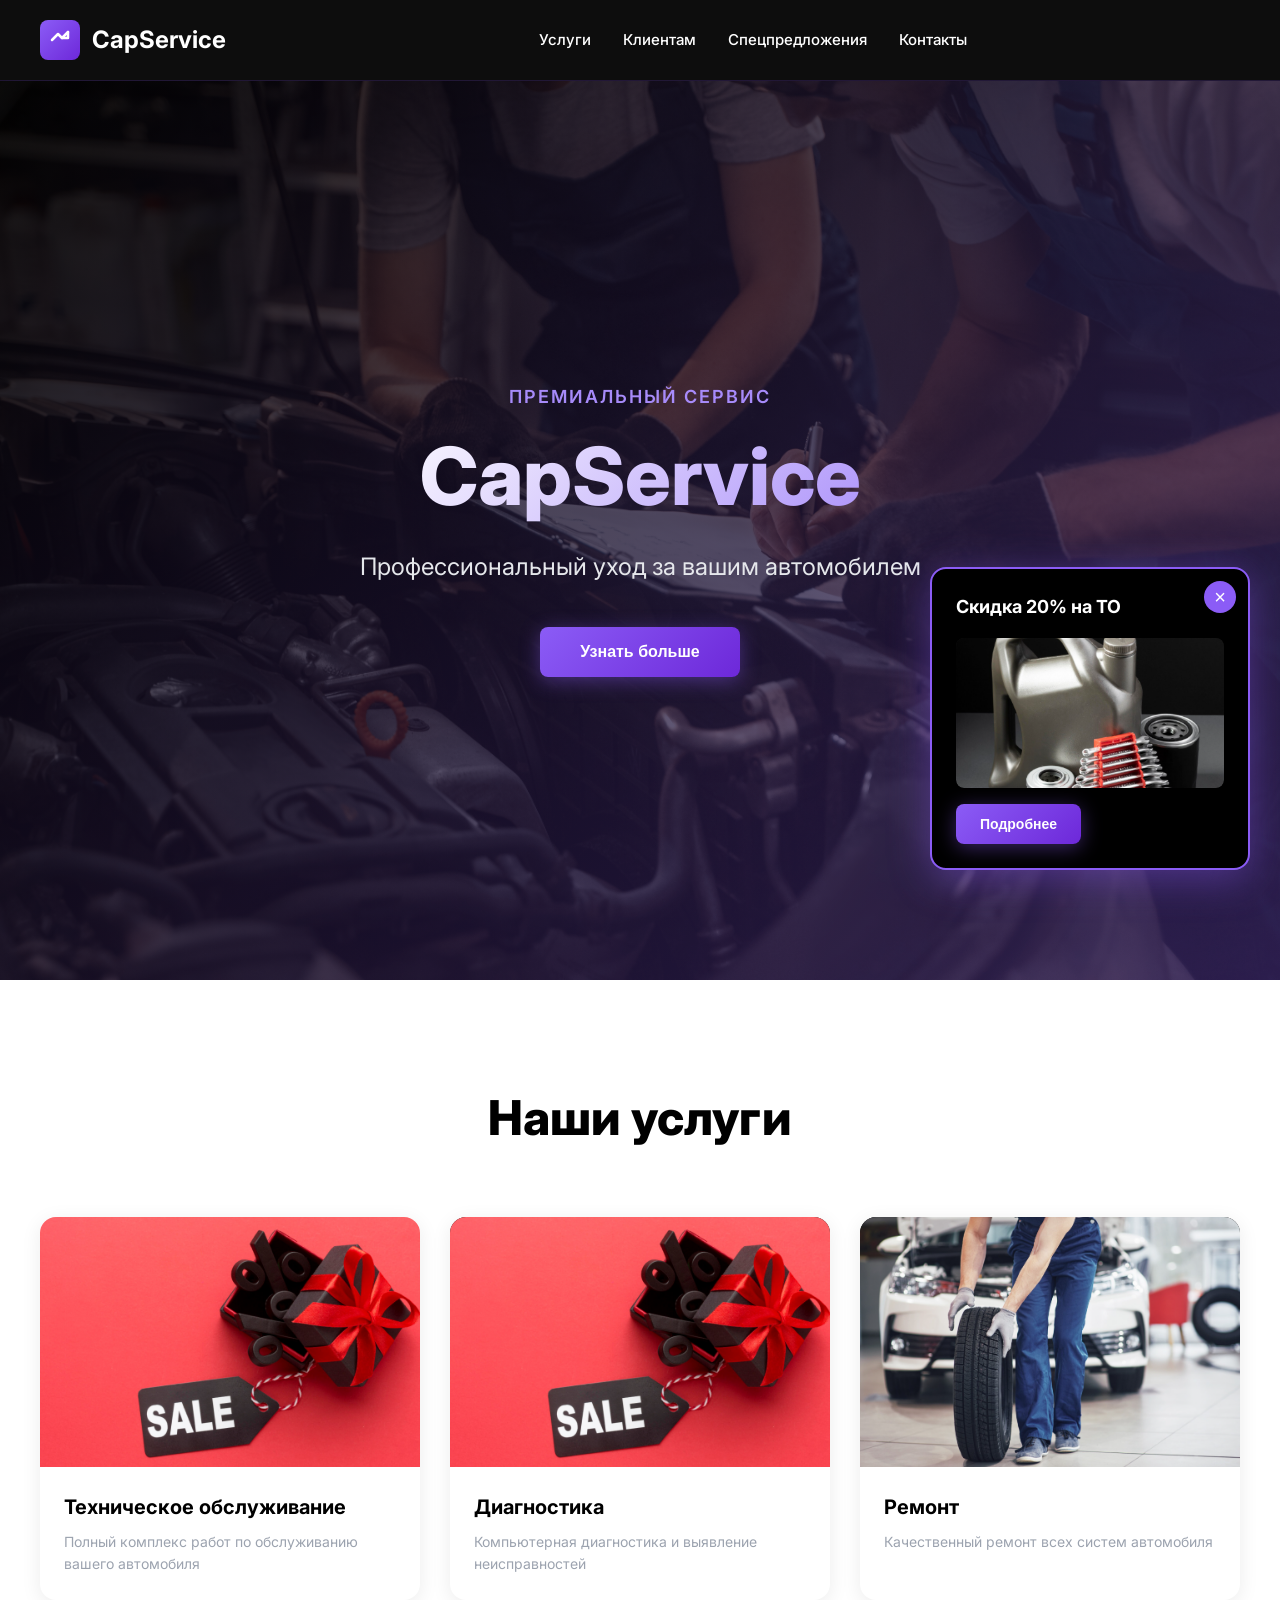
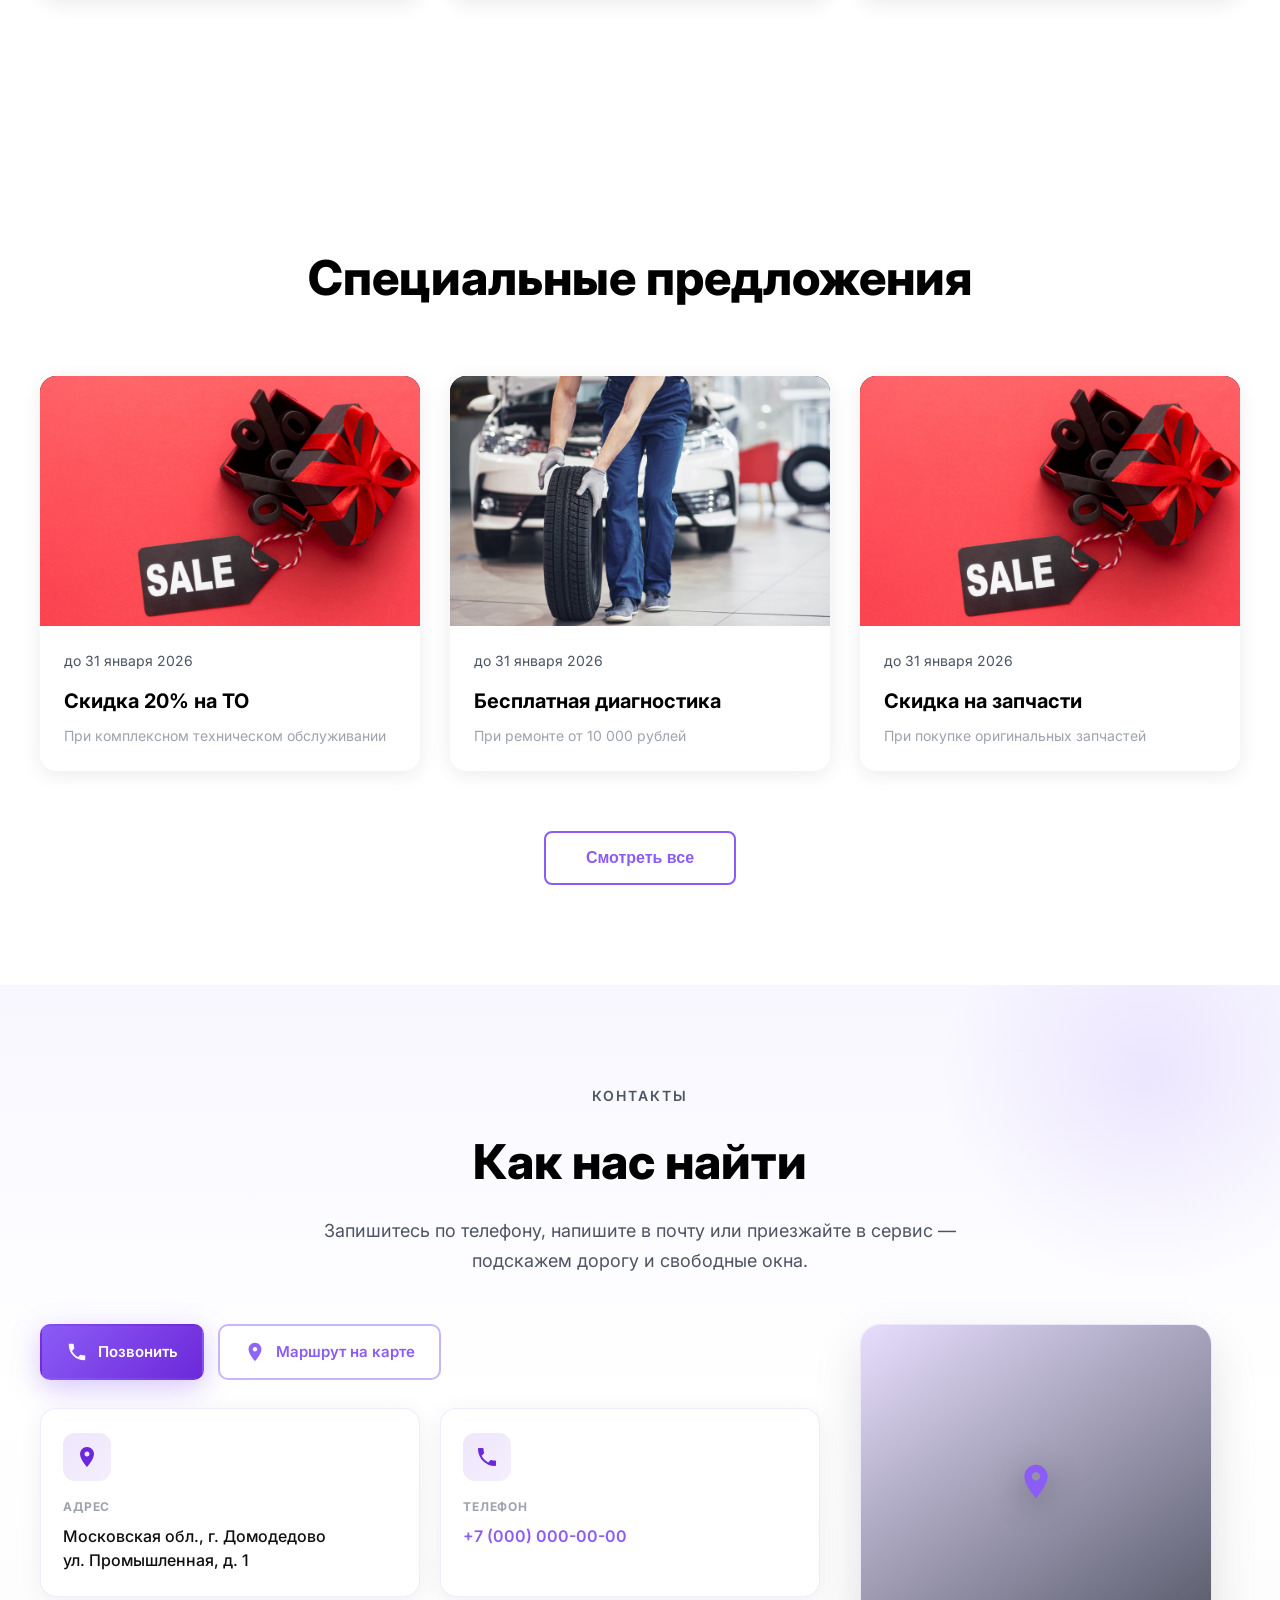
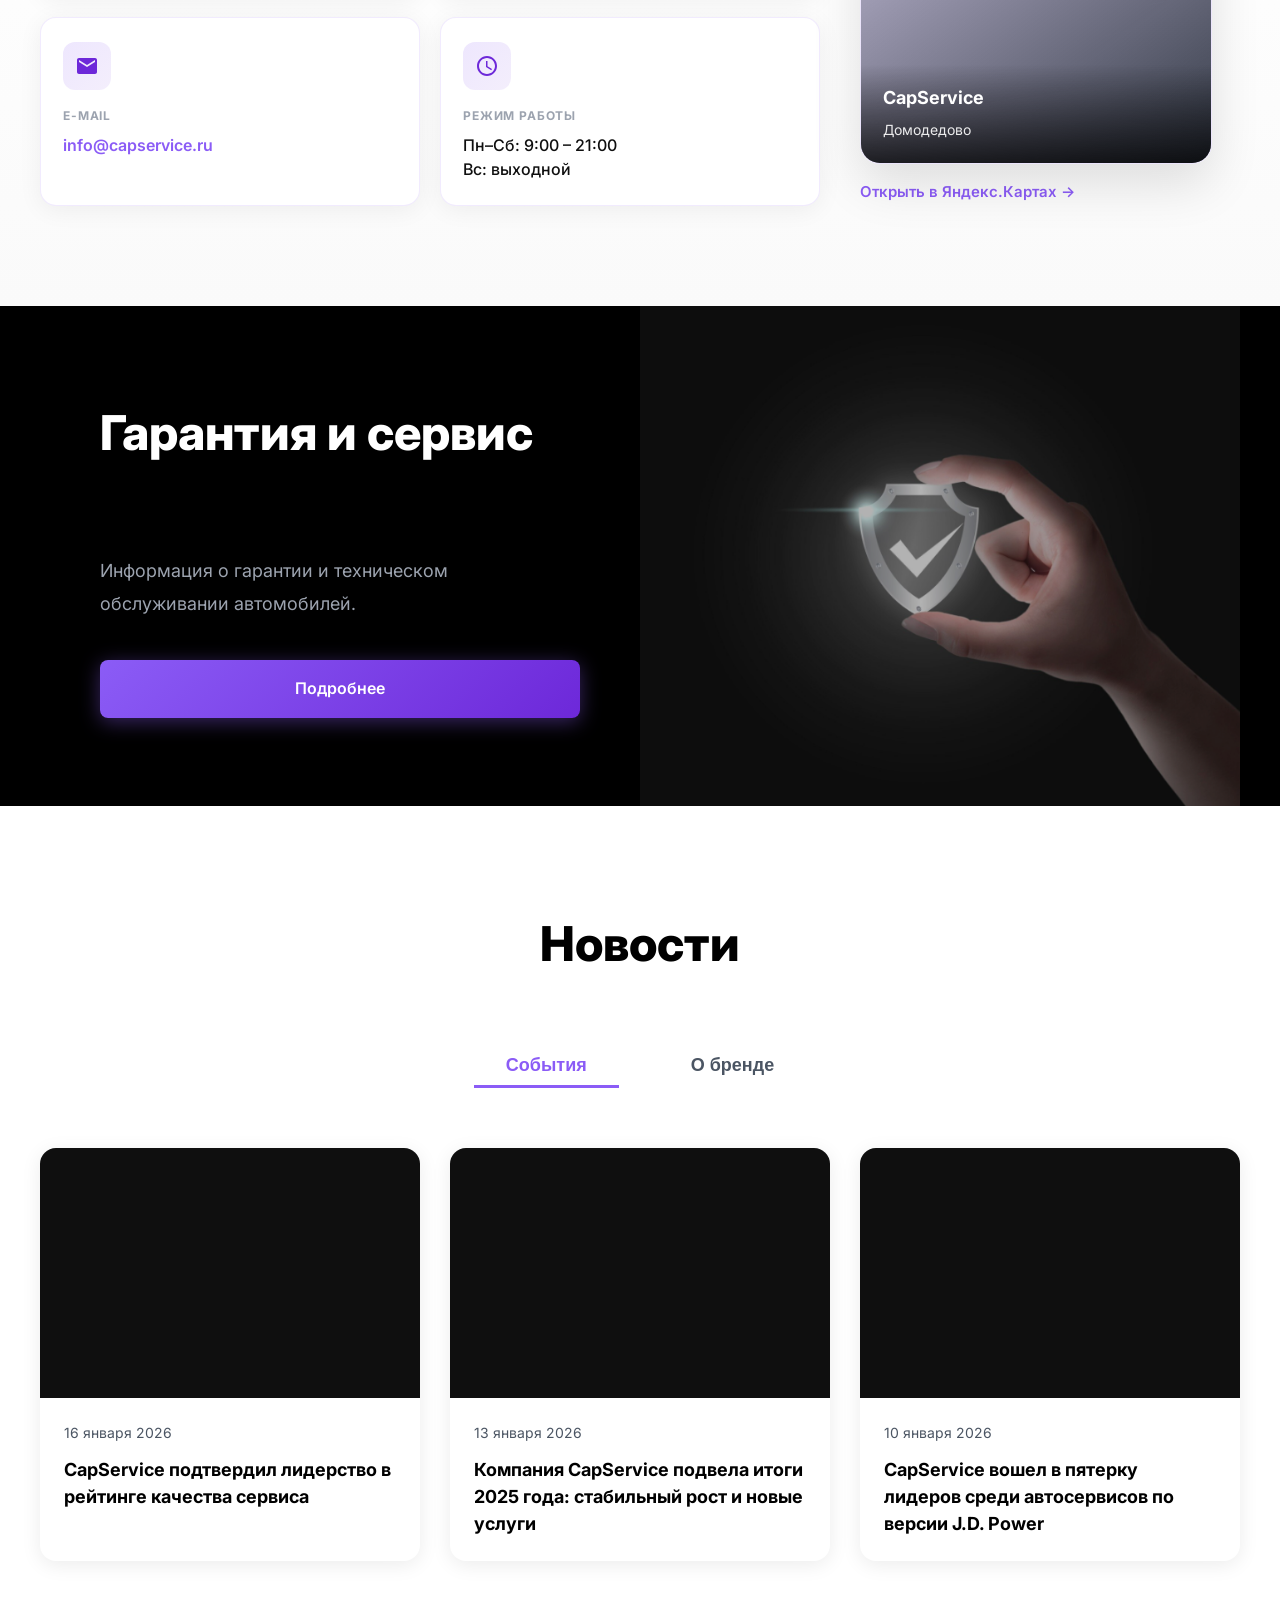
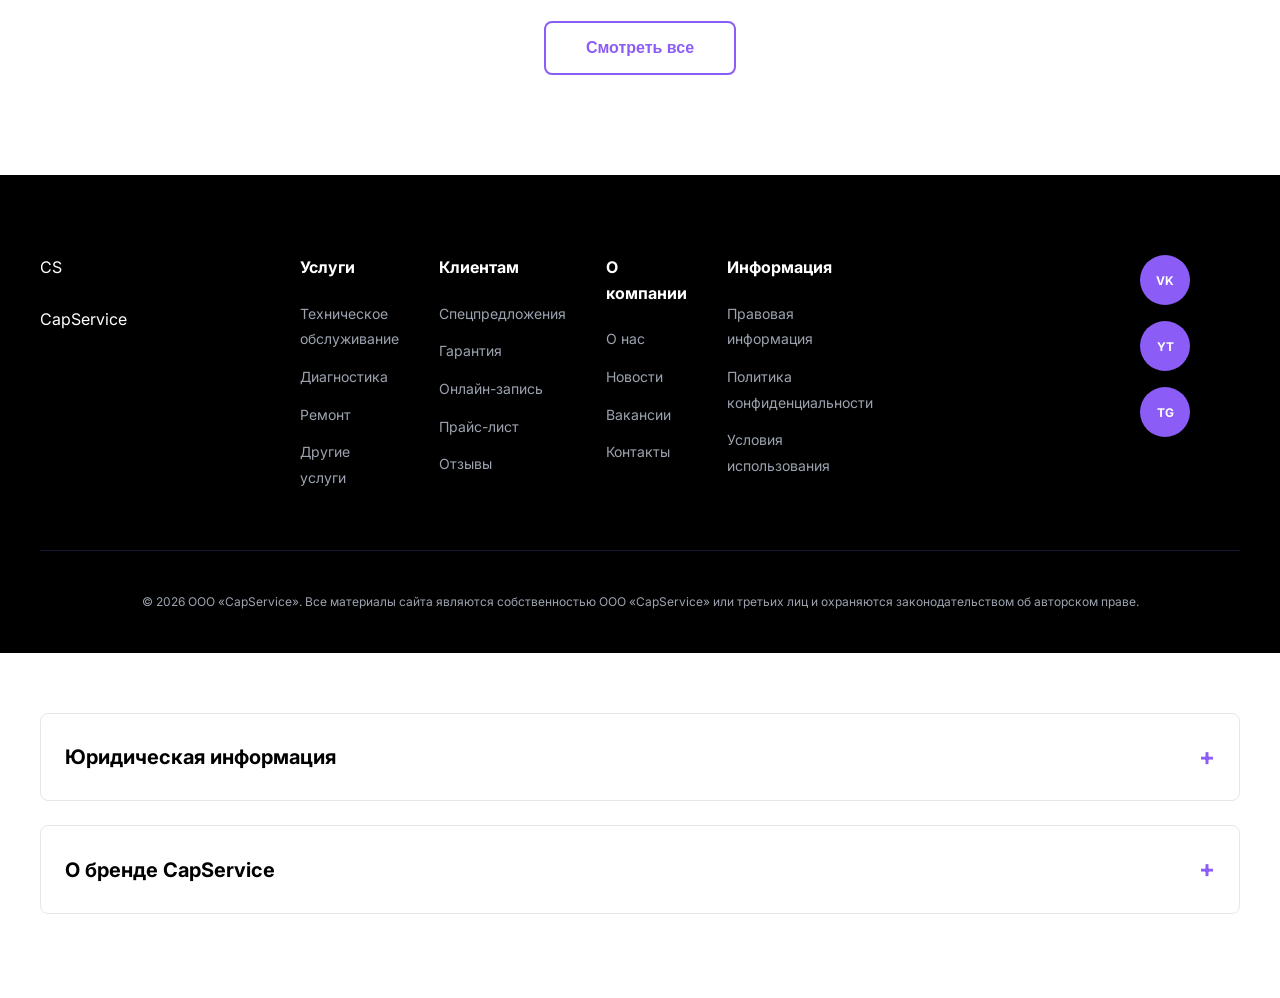
==== index.html @ f9108d3e "initial commit" ====
<!DOCTYPE html>
<html lang="ru">
<head>
    <meta charset="UTF-8">
    <meta name="viewport" content="width=device-width, initial-scale=1.0">
    <title>CapService - Автосервис премиум класса</title>
    <link rel="stylesheet" href="styles.css">
    <link rel="preconnect" href="https://fonts.googleapis.com">
    <link rel="preconnect" href="https://fonts.gstatic.com" crossorigin>
    <link href="https://fonts.googleapis.com/css2?family=Inter:wght@300;400;500;600;700;800&display=swap" rel="stylesheet">
</head>
<body>
    <!-- Header / Navigation -->
    <header class="header" id="header">
        <div class="container">
            <div class="header-content">
                <div class="logo">
                    <svg class="logo-icon" width="40" height="40" viewBox="0 0 40 40" fill="none" xmlns="http://www.w3.org/2000/svg">
                        <rect width="40" height="40" rx="8" fill="url(#logoGradient)"/>
                        <path d="M12 20L18 14L22 18L28 12" stroke="white" stroke-width="2.5" stroke-linecap="round" stroke-linejoin="round"/>
                        <path d="M28 12V18H22" stroke="white" stroke-width="2.5" stroke-linecap="round" stroke-linejoin="round"/>
                        <defs>
                            <linearGradient id="logoGradient" x1="0" y1="0" x2="40" y2="40" gradientUnits="userSpaceOnUse">
                                <stop stop-color="#8B5CF6"/>
                                <stop offset="1" stop-color="#6D28D9"/>
                            </linearGradient>
                        </defs>
                    </svg>
                    <span class="logo-text">CapService</span>
                </div>
                <nav class="nav">
                    <a href="#services" class="nav-link">Услуги</a>
                    <a href="#clients" class="nav-link">Клиентам</a>
                    <a href="#offers" class="nav-link">Спецпредложения</a>
                    <a href="#" class="nav-link" id="contactsBtn">Контакты</a>
                </nav>
            </div>
        </div>
    </header>

    <!-- Hero Section -->
    <section class="hero" id="hero">
        <div class="hero-background-image">
            <img src="content/hero/assets/1.jpg" alt="CapService - Профессионалы работают над автомобилем" class="hero-bg-img">
        </div>
        <div class="hero-overlay"></div>
        <div class="hero-content-new">
            <div class="hero-text-new">
                <span class="hero-label">ПРЕМИАЛЬНЫЙ СЕРВИС</span>
                <h1 class="hero-title-new">CapService</h1>
                <p class="hero-subtitle-new">Профессиональный уход за вашим автомобилем</p>
                <button class="btn btn-primary" data-scroll-target="#services">Узнать больше</button>
            </div>
        </div>
    </section>

    <!-- Services Section -->
    <section class="section offers-section" id="services">
        <div class="container">
            <h2 class="section-title">Наши услуги</h2>
            <div class="offers-grid">
                <div class="offer-card fade-in" data-catalog="service" data-catalog-slug="maintenance" data-detail-url="pages/service-maintenance.html" role="link" tabindex="0">
                    <div class="offer-image">
                        <img src="content/services/maintenance/assets/cover.png" alt="Техническое обслуживание" class="offer-img" loading="lazy">
                    </div>
                    <div class="offer-content">
                        <h3 class="offer-title">Техническое обслуживание</h3>
                        <p class="offer-desc">Полный комплекс работ по обслуживанию вашего автомобиля</p>
                    </div>
                </div>
                <div class="offer-card fade-in" data-catalog="service" data-catalog-slug="diagnostics" data-detail-url="pages/service-diagnostics.html" role="link" tabindex="0">
                    <div class="offer-image">
                        <img src="content/services/diagnostics/assets/cover.png" alt="Диагностика" class="offer-img" loading="lazy">
                    </div>
                    <div class="offer-content">
                        <h3 class="offer-title">Диагностика</h3>
                        <p class="offer-desc">Компьютерная диагностика и выявление неисправностей</p>
                    </div>
                </div>
                <div class="offer-card fade-in" data-catalog="service" data-catalog-slug="repair" data-detail-url="pages/service-repair.html" role="link" tabindex="0">
                    <div class="offer-image">
                        <img src="content/services/repair/assets/cover.png" alt="Ремонт" class="offer-img" loading="lazy">
                    </div>
                    <div class="offer-content">
                        <h3 class="offer-title">Ремонт</h3>
                        <p class="offer-desc">Качественный ремонт всех систем автомобиля</p>
                    </div>
                </div>
            </div>
        </div>
    </section>

    <!-- Special Offers Section -->
    <section class="section offers-section" id="offers">
        <div class="container">
            <h2 class="section-title">Специальные предложения</h2>
            <div class="offers-grid">
                <div class="offer-card fade-in" data-catalog="special-offer" data-catalog-slug="to-20" data-detail-url="pages/offer-to-20.html" role="link" tabindex="0">
                    <div class="offer-image">
                        <img src="content/special-offers/to-20/assets/cover.png" alt="Специальное предложение" class="offer-img" loading="lazy">
                    </div>
                    <div class="offer-content">
                        <p class="offer-date">до 31 января 2026</p>
                        <h3 class="offer-title">Скидка 20% на ТО</h3>
                        <p class="offer-desc">При комплексном техническом обслуживании</p>
                    </div>
                </div>
                <div class="offer-card fade-in" data-catalog="special-offer" data-catalog-slug="free-diagnostics" data-detail-url="pages/offer-free-diagnostics.html" role="link" tabindex="0">
                    <div class="offer-image">
                        <img src="content/special-offers/free-diagnostics/assets/cover.png" alt="Специальное предложение" class="offer-img" loading="lazy">
                    </div>
                    <div class="offer-content">
                        <p class="offer-date">до 31 января 2026</p>
                        <h3 class="offer-title">Бесплатная диагностика</h3>
                        <p class="offer-desc">При ремонте от 10 000 рублей</p>
                    </div>
                </div>
                <div class="offer-card fade-in" data-catalog="special-offer" data-catalog-slug="parts-discount" data-detail-url="pages/offer-parts-discount.html" role="link" tabindex="0">
                    <div class="offer-image">
                        <img src="content/special-offers/parts-discount/assets/cover.png" alt="Специальное предложение" class="offer-img" loading="lazy">
                    </div>
                    <div class="offer-content">
                        <p class="offer-date">до 31 января 2026</p>
                        <h3 class="offer-title">Скидка на запчасти</h3>
                        <p class="offer-desc">При покупке оригинальных запчастей</p>
                    </div>
                </div>
            </div>
            <div class="section-cta">
                <button class="btn btn-secondary" data-scroll-target="#offers">Смотреть все</button>
            </div>
        </div>
    </section>

    <!-- Contacts & address -->
    <section class="section contacts-section" id="clients">
        <div class="container">
            <p class="section-subtitle">КОНТАКТЫ</p>
            <h2 class="section-title contacts-section-title">Как нас найти</h2>
            <p class="contacts-intro">Запишитесь по телефону, напишите в почту или приезжайте в сервис — подскажем дорогу и свободные окна.</p>

            <div class="contacts-layout">
                <div class="contacts-main">
                    <div class="contacts-actions">
                        <a href="tel:+70000000000" class="contacts-action-btn contacts-action-btn--primary">
                            <span class="contacts-action-icon" aria-hidden="true">
                                <svg width="22" height="22" viewBox="0 0 24 24" fill="none" xmlns="http://www.w3.org/2000/svg"><path d="M6.62 10.79c1.44 2.83 3.76 5.14 6.59 6.59l2.2-2.2c.27-.27.67-.36 1.02-.24 1.12.37 2.33.57 3.57.57.55 0 1 .45 1 1V20c0 .55-.45 1-1 1-9.39 0-17-7.61-17-17 0-.55.45-1 1-1h3.5c.55 0 1 .45 1 1 0 1.25.2 2.45.57 3.57.11.35.03.74-.25 1.02l-2.2 2.2z" fill="currentColor"/></svg>
                            </span>
                            Позвонить
                        </a>
                        <a href="https://yandex.ru/maps/?text=%D0%94%D0%BE%D0%BC%D0%BE%D0%B4%D0%B5%D0%B4%D0%BE%D0%B2%D0%BE%20%D0%B0%D0%B2%D1%82%D0%BE%D1%81%D0%B5%D1%80%D0%B2%D0%B8%D1%81" class="contacts-action-btn contacts-action-btn--outline" target="_blank" rel="noopener noreferrer">
                            <span class="contacts-action-icon" aria-hidden="true">
                                <svg width="22" height="22" viewBox="0 0 24 24" fill="none" xmlns="http://www.w3.org/2000/svg"><path d="M12 2C8.13 2 5 5.13 5 9c0 5.25 7 13 7 13s7-7.75 7-13c0-3.87-3.13-7-7-7zm0 9.5c-1.38 0-2.5-1.12-2.5-2.5s1.12-2.5 2.5-2.5 2.5 1.12 2.5 2.5-1.12 2.5-2.5 2.5z" fill="currentColor"/></svg>
                            </span>
                            Маршрут на карте
                        </a>
                    </div>

                    <div class="contacts-cards">
                        <article class="contact-card">
                            <div class="contact-card-icon" aria-hidden="true">
                                <svg width="24" height="24" viewBox="0 0 24 24" fill="none" xmlns="http://www.w3.org/2000/svg"><path d="M12 2C8.13 2 5 5.13 5 9c0 5.25 7 13 7 13s7-7.75 7-13c0-3.87-3.13-7-7-7zm0 9.5c-1.38 0-2.5-1.12-2.5-2.5s1.12-2.5 2.5-2.5 2.5 1.12 2.5 2.5-1.12 2.5-2.5 2.5z" fill="currentColor"/></svg>
                            </div>
                            <h3 class="contact-card-label">Адрес</h3>
                            <p class="contact-card-value">Московская обл., г. Домодедово<br>ул. Промышленная, д. 1</p>
                        </article>
                        <article class="contact-card">
                            <div class="contact-card-icon" aria-hidden="true">
                                <svg width="24" height="24" viewBox="0 0 24 24" fill="none" xmlns="http://www.w3.org/2000/svg"><path d="M6.62 10.79c1.44 2.83 3.76 5.14 6.59 6.59l2.2-2.2c.27-.27.67-.36 1.02-.24 1.12.37 2.33.57 3.57.57.55 0 1 .45 1 1V20c0 .55-.45 1-1 1-9.39 0-17-7.61-17-17 0-.55.45-1 1-1h3.5c.55 0 1 .45 1 1 0 1.25.2 2.45.57 3.57.11.35.03.74-.25 1.02l-2.2 2.2z" fill="currentColor"/></svg>
                            </div>
                            <h3 class="contact-card-label">Телефон</h3>
                            <p class="contact-card-value">
                                <a href="tel:+70000000000" class="contact-link">+7 (000) 000-00-00</a>
                            </p>
                        </article>
                        <article class="contact-card">
                            <div class="contact-card-icon" aria-hidden="true">
                                <svg width="24" height="24" viewBox="0 0 24 24" fill="none" xmlns="http://www.w3.org/2000/svg"><path d="M20 4H4c-1.1 0-2 .9-2 2v12c0 1.1.9 2 2 2h16c1.1 0 2-.9 2-2V6c0-1.1-.9-2-2-2zm0 4l-8 5-8-5V6l8 5 8-5v2z" fill="currentColor"/></svg>
                            </div>
                            <h3 class="contact-card-label">E-mail</h3>
                            <p class="contact-card-value">
                                <a href="mailto:info@capservice.ru" class="contact-link">info@capservice.ru</a>
                            </p>
                        </article>
                        <article class="contact-card">
                            <div class="contact-card-icon" aria-hidden="true">
                                <svg width="24" height="24" viewBox="0 0 24 24" fill="none" xmlns="http://www.w3.org/2000/svg"><path d="M11.99 2C6.47 2 2 6.48 2 12s4.47 10 9.99 10C17.52 22 22 17.52 22 12S17.52 2 11.99 2zM12 20c-4.42 0-8-3.58-8-8s3.58-8 8-8 8 3.58 8 8-3.58 8-8 8zm.5-13H11v6l5.25 3.15.75-1.23-4.5-2.67z" fill="currentColor"/></svg>
                            </div>
                            <h3 class="contact-card-label">Режим работы</h3>
                            <p class="contact-card-value">Пн–Сб: 9:00 – 21:00<br>Вс: выходной</p>
                        </article>
                    </div>
                </div>

                <aside class="contacts-map-panel" aria-label="Карта проезда">
                    <div class="contacts-map-frame">
                        <div class="contacts-map-pattern"></div>
                        <div class="contacts-map-pin" aria-hidden="true">
                            <svg width="40" height="40" viewBox="0 0 24 24" fill="none" xmlns="http://www.w3.org/2000/svg"><path d="M12 2C8.13 2 5 5.13 5 9c0 5.25 7 13 7 13s7-7.75 7-13c0-3.87-3.13-7-7-7zm0 9.5c-1.38 0-2.5-1.12-2.5-2.5s1.12-2.5 2.5-2.5 2.5 1.12 2.5 2.5-1.12 2.5-2.5 2.5z" fill="var(--purple-primary)"/></svg>
                        </div>
                        <div class="contacts-map-caption">
                            <strong>CapService</strong>
                            <span>Домодедово</span>
                        </div>
                    </div>
                    <a href="https://yandex.ru/maps/?text=%D0%94%D0%BE%D0%BC%D0%BE%D0%B4%D0%B5%D0%B4%D0%BE%D0%B2%D0%BE%20%D1%83%D0%BB%20%D0%9F%D1%80%D0%BE%D0%BC%D1%8B%D1%88%D0%BB%D0%B5%D0%BD%D0%BD%D0%B0%D1%8F%201" class="contacts-map-link" target="_blank" rel="noopener noreferrer">Открыть в Яндекс.Картах →</a>
                </aside>
            </div>
        </div>
    </section>

    <!-- Warranty & Service Section -->
    <section class="section warranty-section">
        <div class="container">
            <div class="warranty-hero">
                <div class="warranty-content">
                    <h2 class="section-title white">Гарантия и сервис</h2>
                    <p class="warranty-desc">Информация о гарантии и техническом обслуживании автомобилей.</p>
                    <a href="pages/warranty.html" class="btn btn-primary">Подробнее</a>
                </div>
                <div class="warranty-image">
                    <img src="content/warranty/assets/cover.png" alt="Гарантия и сервис" class="warranty-img" loading="lazy">
                </div>
            </div>
        </div>
    </section>

    <!-- News Section -->
    <section class="section news-section" id="about">
        <div class="container">
            <h2 class="section-title">Новости</h2>
            <div class="news-tabs">
                <button class="tab-btn active" data-tab="events">События</button>
                <button class="tab-btn" data-tab="brand">О бренде</button>
            </div>
            <div class="news-grid" id="newsGrid">
                <div class="news-card fade-in" data-catalog="news" data-catalog-slug="service-quality-leadership" data-detail-url="pages/news-service-quality-leadership.html" role="link" tabindex="0">
                    <div class="news-image">
                        <img src="content/news/service-quality-leadership/assets/cover.png" alt="Новости" class="news-img" loading="lazy">
                        <div class="news-overlay">
                            <span class="news-more">Подробнее</span>
                        </div>
                    </div>
                    <div class="news-content">
                        <p class="news-date">16 января 2026</p>
                        <h3 class="news-title">CapService подтвердил лидерство в рейтинге качества сервиса</h3>
                    </div>
                </div>
                <div class="news-card fade-in" data-catalog="news" data-catalog-slug="2025-results" data-detail-url="pages/news-2025-results.html" role="link" tabindex="0">
                    <div class="news-image">
                        <img src="content/news/2025-results/assets/cover.jpg" alt="Новости" class="news-img" loading="lazy">
                    </div>
                    <div class="news-content">
                        <p class="news-date">13 января 2026</p>
                        <h3 class="news-title">Компания CapService подвела итоги 2025 года: стабильный рост и новые услуги</h3>
                    </div>
                </div>
                <div class="news-card fade-in" data-catalog="news" data-catalog-slug="top-5-rating" data-detail-url="pages/news-top-5-rating.html" role="link" tabindex="0">
                    <div class="news-image">
                        <img src="content/news/top-5-rating/assets/cover.jpg" alt="Новости" class="news-img" loading="lazy">
                    </div>
                    <div class="news-content">
                        <p class="news-date">10 января 2026</p>
                        <h3 class="news-title">CapService вошел в пятерку лидеров среди автосервисов по версии J.D. Power</h3>
                    </div>
                </div>
            </div>
            <div class="section-cta">
                <button class="btn btn-secondary" data-scroll-target="#about">Смотреть все</button>
            </div>
        </div>
    </section>

    <!-- Footer -->
    <footer class="footer">
        <div class="container">
            <div class="footer-content">
                <div class="footer-logo">
                    <span class="logo-icon">CS</span>
                    <span class="logo-text">CapService</span>
                </div>
                <div class="footer-nav">
                    <div class="footer-column">
                        <h4 class="footer-title">Услуги</h4>
                        <ul class="footer-links">
                            <li><a href="pages/service-maintenance.html">Техническое обслуживание</a></li>
                            <li><a href="pages/service-diagnostics.html">Диагностика</a></li>
                            <li><a href="pages/service-repair.html">Ремонт</a></li>
                            <li><a href="index.html#services">Другие услуги</a></li>
                        </ul>
                    </div>
                    <div class="footer-column">
                        <h4 class="footer-title">Клиентам</h4>
                        <ul class="footer-links">
                            <li><a href="index.html#offers">Спецпредложения</a></li>
                            <li><a href="pages/warranty.html">Гарантия</a></li>
                            <li><a href="#">Онлайн-запись</a></li>
                            <li><a href="#">Прайс-лист</a></li>
                            <li><a href="#">Отзывы</a></li>
                        </ul>
                    </div>
                    <div class="footer-column">
                        <h4 class="footer-title">О компании</h4>
                        <ul class="footer-links">
                            <li><a href="#">О нас</a></li>
                            <li><a href="index.html#about">Новости</a></li>
                            <li><a href="#">Вакансии</a></li>
                            <li><a href="#clients">Контакты</a></li>
                        </ul>
                    </div>
                    <div class="footer-column">
                        <h4 class="footer-title">Информация</h4>
                        <ul class="footer-links">
                            <li><a href="#">Правовая информация</a></li>
                            <li><a href="#">Политика конфиденциальности</a></li>
                            <li><a href="#">Условия использования</a></li>
                        </ul>
                    </div>
                </div>
                <div class="footer-social">
                    <a href="#" class="social-icon">VK</a>
                    <a href="#" class="social-icon">YT</a>
                    <a href="#" class="social-icon">TG</a>
                </div>
            </div>
            <div class="footer-bottom">
                    <p class="footer-copyright">© 2026 ООО «CapService». Все материалы сайта являются собственностью ООО «CapService» или третьих лиц и охраняются законодательством об авторском праве.</p>
            </div>
        </div>
    </footer>

    <!-- Floating Promo Widget -->
    <div class="promo-widget" id="promoWidget">
        <button class="promo-close" id="promoClose">×</button>
        <h3 class="promo-title">Скидка 20% на ТО</h3>
        <div class="promo-image">
            <img src="content/promo/assets/cover.png" alt="Специальные предложения" class="promo-img" loading="lazy">
        </div>
        <button class="btn btn-primary btn-small" data-promo-detail data-detail-url="pages/offer-to-20.html">Подробнее</button>
    </div>

    <!-- Legal Info Sections -->
    <section class="section legal-section">
        <div class="container">
            <div class="legal-item">
                <h3 class="legal-title">Юридическая информация <span class="legal-toggle">+</span></h3>
                <div class="legal-content">
                    <p>Информация о юридических аспектах работы компании CapService.</p>
                </div>
            </div>
            <div class="legal-item">
                <h3 class="legal-title">О бренде CapService <span class="legal-toggle">+</span></h3>
                <div class="legal-content">
                    <p>CapService — премиальный автосервис, предлагающий инновационные решения и высочайшее качество обслуживания.</p>
                </div>
            </div>
        </div>
    </section>

    <!-- Contacts Modal -->
    <div class="modal-overlay" id="contactsModal">
        <div class="modal-content modal-content--contacts">
            <button class="modal-close" id="modalClose">×</button>
            <h2 class="modal-title modal-title--contacts">Контакты CapService</h2>
            <div class="modal-body modal-body--contacts">
                <ul class="modal-contact-list">
                    <li class="modal-contact-row">
                        <span class="modal-contact-key">Адрес</span>
                        <span class="modal-contact-val">Московская обл., г. Домодедово, ул. Промышленная, д. 1</span>
                    </li>
                    <li class="modal-contact-row">
                        <span class="modal-contact-key">Телефон</span>
                        <a href="tel:+70000000000" class="modal-contact-val modal-contact-val--link">+7 (000) 000-00-00</a>
                    </li>
                    <li class="modal-contact-row">
                        <span class="modal-contact-key">Почта</span>
                        <a href="mailto:info@capservice.ru" class="modal-contact-val modal-contact-val--link">info@capservice.ru</a>
                    </li>
                    <li class="modal-contact-row">
                        <span class="modal-contact-key">Режим</span>
                        <span class="modal-contact-val">Пн–Сб 9:00–21:00, Вс — выходной</span>
                    </li>
                </ul>
                <div class="modal-contact-actions">
                    <a href="tel:+70000000000" class="btn btn-primary">Позвонить</a>
                    <a href="https://yandex.ru/maps/?text=%D0%94%D0%BE%D0%BC%D0%BE%D0%B4%D0%B5%D0%B4%D0%BE%D0%B2%D0%BE%20%D1%83%D0%BB%20%D0%9F%D1%80%D0%BE%D0%BC%D1%8B%D1%88%D0%BB%D0%B5%D0%BD%D0%BD%D0%B0%D1%8F%201" class="btn btn-secondary" target="_blank" rel="noopener noreferrer">На карте</a>
                </div>
            </div>
        </div>
    </div>

    <!-- Details Preview Modal -->
    <div class="modal-overlay" id="detailsPreviewModal">
        <div class="modal-content">
            <button class="modal-close" id="detailsPreviewClose">×</button>
            <h2 class="modal-title" id="detailsPreviewTitle">Подробнее</h2>
            <div class="modal-body">
                <p class="offer-desc" id="detailsPreviewText">Краткая информация появится здесь.</p>
                <div class="section-cta">
                    <a href="#" class="btn btn-primary" id="detailsPreviewAction">Подробнее</a>
                </div>
            </div>
        </div>
    </div>

    <script src="home-content.js"></script>
    <script src="app.js"></script>
</body>
</html>
---- styles.css ----
/* Reset & Base Styles */
* {
    margin: 0;
    padding: 0;
    box-sizing: border-box;
}

:root {
    --purple-primary: #8B5CF6;
    --purple-dark: #6D28D9;
    --purple-light: #A78BFA;
    --purple-accent: #C4B5FD;
    --black: #000000;
    --black-light: #0F0F0F;
    --black-dark: #1A1A1A;
    --white: #FFFFFF;
    --gray-light: #E5E7EB;
    --gray: #9CA3AF;
    --gray-dark: #4B5563;
    --transition: all 0.3s cubic-bezier(0.4, 0, 0.2, 1);
    --transition-slow: all 0.6s cubic-bezier(0.4, 0, 0.2, 1);
}

body {
    font-family: 'Inter', -apple-system, BlinkMacSystemFont, 'Segoe UI', sans-serif;
    background-color: var(--white);
    color: var(--black);
    line-height: 1.6;
    overflow-x: hidden;
}

.container {
    max-width: 1400px;
    margin: 0 auto;
    padding: 0 40px;
}

/* Header / Navigation */
.header {
    position: fixed;
    top: 0;
    left: 0;
    right: 0;
    background: rgba(0, 0, 0, 0.95);
    backdrop-filter: blur(10px);
    z-index: 1000;
    transition: var(--transition);
    border-bottom: 1px solid rgba(139, 92, 246, 0.2);
}

.header.scrolled {
    background: rgba(0, 0, 0, 0.98);
    box-shadow: 0 4px 20px rgba(139, 92, 246, 0.1);
}

.header-content {
    display: flex;
    align-items: center;
    justify-content: space-between;
    padding: 20px 0;
    gap: 40px;
}

.logo {
    display: flex;
    align-items: center;
    gap: 12px;
    font-weight: 700;
    font-size: 24px;
    color: var(--white);
    text-decoration: none;
    transition: var(--transition);
}

.logo:hover {
    transform: scale(1.05);
}

.logo-icon {
    width: 40px;
    height: 40px;
    flex-shrink: 0;
}

.logo-icon svg {
    width: 100%;
    height: 100%;
}

.nav {
    display: flex;
    gap: 32px;
    flex: 1;
    justify-content: center;
}

.nav-link {
    color: var(--white);
    text-decoration: none;
    font-weight: 500;
    font-size: 15px;
    position: relative;
    transition: var(--transition);
    padding: 8px 0;
}

.nav-link::after {
    content: '';
    position: absolute;
    bottom: 0;
    left: 0;
    width: 0;
    height: 2px;
    background: var(--purple-primary);
    transition: var(--transition);
}

.nav-link:hover {
    color: var(--purple-light);
}

.nav-link:hover::after {
    width: 100%;
}

.header-utils {
    display: flex;
    gap: 24px;
    align-items: center;
}

.util-link {
    display: flex;
    align-items: center;
    gap: 8px;
    color: var(--white);
    text-decoration: none;
    font-size: 14px;
    transition: var(--transition);
}

.util-link:hover {
    color: var(--purple-light);
    transform: translateY(-2px);
}

.util-link .icon {
    font-size: 18px;
}

/* Hero Section */
.hero {
    position: relative;
    min-height: 100vh;
    display: flex;
    align-items: center;
    background: var(--black);
    overflow: hidden;
    margin-top: 80px;
}

.hero-background-image {
    position: absolute;
    top: 0;
    left: 0;
    right: 0;
    bottom: 0;
    z-index: 1;
    overflow: hidden;
}

.hero-bg-img {
    width: 100%;
    height: 100%;
    object-fit: cover;
    filter: brightness(0.5);
    display: block;
    opacity: 1;
}

.hero-overlay {
    position: absolute;
    top: 0;
    left: 0;
    right: 0;
    bottom: 0;
    background: linear-gradient(135deg, rgba(0, 0, 0, 0.7) 0%, rgba(139, 92, 246, 0.3) 100%);
    z-index: 2;
}

@keyframes pulse {
    0%, 100% { opacity: 1; }
    50% { opacity: 0.7; }
}

.hero-content-new {
    position: relative;
    z-index: 3;
    display: flex;
    align-items: center;
    justify-content: center;
    width: 100%;
    min-height: 100vh;
    padding: 80px 40px;
    text-align: center;
}

.hero-text-new {
    max-width: 800px;
    animation: fadeInUp 1s ease-out;
}

@keyframes fadeInUp {
    from {
        opacity: 0;
        transform: translateY(50px);
    }
    to {
        opacity: 1;
        transform: translateY(0);
    }
}

.hero-title-new {
    font-size: 80px;
    font-weight: 800;
    color: var(--white);
    line-height: 1.2;
    margin-bottom: 24px;
    background: linear-gradient(135deg, var(--white) 0%, var(--purple-light) 100%);
    -webkit-background-clip: text;
    -webkit-text-fill-color: transparent;
    background-clip: text;
}

.hero-subtitle-new {
    font-size: 24px;
    color: var(--gray-light);
    margin-bottom: 40px;
    font-weight: 400;
    line-height: 1.6;
}

.hero-text {
    animation: fadeInLeft 1s ease-out;
}

@keyframes fadeInLeft {
    from {
        opacity: 0;
        transform: translateX(-50px);
    }
    to {
        opacity: 1;
        transform: translateX(0);
    }
}

.hero-label {
    display: block;
    font-size: 18px;
    font-weight: 600;
    color: var(--purple-light);
    margin-bottom: 16px;
    letter-spacing: 2px;
    text-transform: uppercase;
}

.hero-title {
    font-size: 120px;
    font-weight: 800;
    color: var(--white);
    line-height: 1;
    margin-bottom: 24px;
    background: linear-gradient(135deg, var(--white) 0%, var(--purple-light) 100%);
    -webkit-background-clip: text;
    -webkit-text-fill-color: transparent;
    background-clip: text;
    position: relative;
    display: inline-block;
}

.hero-title::after {
    content: '';
    position: absolute;
    bottom: 0;
    left: 0;
    width: 200px;
    height: 4px;
    background: linear-gradient(90deg, var(--purple-primary), transparent);
}

.hero-subtitle {
    font-size: 24px;
    color: var(--gray);
    margin-bottom: 40px;
    font-weight: 500;
}

.hero-image {
    position: relative;
    animation: fadeInRight 1s ease-out;
}

@keyframes fadeInRight {
    from {
        opacity: 0;
        transform: translateX(50px);
    }
    to {
        opacity: 1;
        transform: translateX(0);
    }
}

.hero-car-image {
    width: 100%;
    height: 600px;
    object-fit: cover;
    border-radius: 20px;
    position: relative;
    box-shadow: 0 20px 60px rgba(139, 92, 246, 0.3);
    transition: var(--transition);
    opacity: 1 !important; /* Hero image should be visible immediately */
}

.hero-car-image:hover {
    transform: scale(1.02);
    box-shadow: 0 30px 80px rgba(139, 92, 246, 0.4);
}

/* Modal Styles */
.modal-overlay {
    position: fixed;
    top: 0;
    left: 0;
    right: 0;
    bottom: 0;
    background: rgba(0, 0, 0, 0.8);
    backdrop-filter: blur(5px);
    z-index: 10000;
    display: flex;
    align-items: center;
    justify-content: center;
    opacity: 0;
    visibility: hidden;
    transition: var(--transition);
}

.modal-overlay.active {
    opacity: 1;
    visibility: visible;
}

.modal-content {
    background: var(--white);
    border-radius: 16px;
    padding: 40px;
    max-width: 500px;
    width: 90%;
    position: relative;
    transform: scale(0.9) translateY(50px);
    transition: var(--transition);
    box-shadow: 0 20px 60px rgba(0, 0, 0, 0.5);
}

.modal-overlay.active .modal-content {
    transform: scale(1) translateY(0);
}

.modal-close {
    position: absolute;
    top: 16px;
    right: 16px;
    width: 36px;
    height: 36px;
    background: var(--purple-primary);
    border: none;
    border-radius: 50%;
    color: var(--white);
    font-size: 24px;
    cursor: pointer;
    display: flex;
    align-items: center;
    justify-content: center;
    transition: var(--transition);
    line-height: 1;
}

.modal-close:hover {
    background: var(--purple-dark);
    transform: rotate(90deg);
}

.modal-title {
    font-size: 32px;
    font-weight: 800;
    color: var(--black);
    margin-bottom: 30px;
    text-align: center;
}

.modal-body {
    text-align: center;
}

.modal-content--contacts {
    max-width: 520px;
    padding: 36px 36px 32px;
}

.modal-title--contacts {
    font-size: 26px;
    margin-bottom: 24px;
}

.modal-body--contacts {
    text-align: left;
}

.modal-contact-list {
    list-style: none;
    margin: 0 0 28px;
    padding: 0;
    display: flex;
    flex-direction: column;
    gap: 16px;
}

.modal-contact-row {
    display: grid;
    grid-template-columns: 100px 1fr;
    gap: 12px 20px;
    align-items: start;
    padding-bottom: 16px;
    border-bottom: 1px solid var(--gray-light);
}

.modal-contact-row:last-of-type {
    border-bottom: none;
    padding-bottom: 0;
}

.modal-contact-key {
    font-size: 12px;
    font-weight: 700;
    text-transform: uppercase;
    letter-spacing: 0.08em;
    color: var(--gray);
}

.modal-contact-val {
    font-size: 15px;
    font-weight: 500;
    color: var(--black);
    line-height: 1.45;
}

.modal-contact-val--link {
    color: var(--purple-primary);
    text-decoration: none;
    font-weight: 600;
}

.modal-contact-val--link:hover {
    text-decoration: underline;
}

.modal-contact-actions {
    display: flex;
    flex-wrap: wrap;
    gap: 12px;
    justify-content: center;
}

.modal-contact-actions .btn {
    flex: 1 1 auto;
    min-width: 140px;
}

/* Buttons */
.btn {
    padding: 16px 40px;
    font-size: 16px;
    font-weight: 600;
    border: none;
    border-radius: 8px;
    cursor: pointer;
    transition: var(--transition);
    text-decoration: none;
    display: inline-block;
    text-align: center;
    position: relative;
    overflow: hidden;
}

.btn::before {
    content: '';
    position: absolute;
    top: 50%;
    left: 50%;
    width: 0;
    height: 0;
    border-radius: 50%;
    background: rgba(255, 255, 255, 0.2);
    transform: translate(-50%, -50%);
    transition: width 0.6s, height 0.6s;
}

.btn:hover::before {
    width: 300px;
    height: 300px;
}

.btn-primary {
    background: linear-gradient(135deg, var(--purple-primary), var(--purple-dark));
    color: var(--white);
    box-shadow: 0 4px 20px rgba(139, 92, 246, 0.4);
}

.btn-primary:hover {
    transform: translateY(-2px);
    box-shadow: 0 8px 30px rgba(139, 92, 246, 0.6);
}

.btn-secondary {
    background: var(--white);
    color: var(--purple-primary);
    border: 2px solid var(--purple-primary);
}

.btn-secondary:hover {
    background: var(--purple-primary);
    color: var(--white);
}

.btn-small {
    padding: 12px 24px;
    font-size: 14px;
}

/* Sections */
.section {
    padding: 100px 0;
    position: relative;
}

.section-title {
    font-size: 48px;
    font-weight: 800;
    text-align: center;
    margin-bottom: 60px;
    color: var(--black);
    position: relative;
}

.section-title.white {
    color: var(--white);
    text-align: left;
}

.section-subtitle {
    font-size: 14px;
    font-weight: 600;
    text-align: center;
    color: var(--gray-dark);
    letter-spacing: 2px;
    text-transform: uppercase;
    margin-bottom: 16px;
}

.section-cta {
    text-align: center;
    margin-top: 60px;
}

/* Offers Section */
.offers-section {
    background: var(--white);
}

.offers-grid {
    display: grid;
    grid-template-columns: repeat(3, 1fr);
    gap: 30px;
    margin-bottom: 40px;
}

.offer-card {
    background: var(--white);
    border-radius: 16px;
    overflow: hidden;
    box-shadow: 0 4px 20px rgba(0, 0, 0, 0.08);
    transition: var(--transition);
    cursor: pointer;
}

.offer-card:hover {
    transform: translateY(-8px);
    box-shadow: 0 12px 40px rgba(139, 92, 246, 0.2);
}

.offer-image {
    width: 100%;
    height: 250px;
    overflow: hidden;
    position: relative;
    background: var(--black-light);
}

.offer-img {
    width: 100%;
    height: 100%;
    object-fit: cover;
    transition: var(--transition);
}

.offer-card:hover .offer-img {
    transform: scale(1.1);
}

.offer-content {
    padding: 24px;
}

.offer-date {
    font-size: 14px;
    color: var(--gray-dark);
    margin-bottom: 12px;
}

.offer-title {
    font-size: 20px;
    font-weight: 700;
    color: var(--black);
    margin-bottom: 8px;
}

.offer-desc {
    font-size: 14px;
    color: var(--gray);
    line-height: 1.6;
}

/* Models Section */
.models-section {
    background: var(--black);
    color: var(--white);
}

.models-section .section-title {
    color: var(--white);
}

.models-grid {
    display: grid;
    grid-template-columns: repeat(3, 1fr);
    gap: 30px;
}

.model-card {
    position: relative;
    border-radius: 16px;
    overflow: hidden;
    cursor: pointer;
    transition: var(--transition);
}

.model-card:hover {
    transform: scale(1.05);
}

.model-image {
    width: 100%;
    height: 500px;
    position: relative;
    overflow: hidden;
    background: var(--black-light);
}

.model-img {
    width: 100%;
    height: 100%;
    object-fit: cover;
    transition: var(--transition);
}

.model-card:hover .model-img {
    transform: scale(1.15);
}

.model-badge {
    position: absolute;
    top: 20px;
    left: 20px;
    padding: 8px 16px;
    background: var(--purple-primary);
    color: var(--white);
    font-size: 12px;
    font-weight: 700;
    border-radius: 20px;
    text-transform: uppercase;
    letter-spacing: 1px;
    z-index: 2;
}

.model-badge.updated {
    background: var(--purple-dark);
}

.model-overlay {
    position: absolute;
    bottom: 0;
    left: 0;
    right: 0;
    background: linear-gradient(to top, rgba(0, 0, 0, 0.9), transparent);
    padding: 40px 24px 24px;
    color: var(--white);
}

.model-name {
    font-size: 48px;
    font-weight: 800;
    margin-bottom: 8px;
}

.model-tagline {
    font-size: 18px;
    color: var(--purple-light);
    font-weight: 500;
}

/* Financial Section */
.financial-section {
    background: var(--black);
    padding: 0;
}

.financial-content {
    display: grid;
    grid-template-columns: 1fr 1fr;
    min-height: 600px;
}

.financial-image {
    position: relative;
    overflow: hidden;
    background: var(--black-light);
}

.financial-img {
    width: 100%;
    height: 100%;
    object-fit: cover;
    filter: brightness(0.7);
    transition: var(--transition);
}

.financial-image:hover .financial-img {
    filter: brightness(0.9);
    transform: scale(1.05);
}

.financial-panel {
    padding: 80px 60px;
    background: var(--black);
}

.services-list {
    margin: 40px 0;
}

.service-item {
    display: flex;
    align-items: center;
    justify-content: space-between;
    padding: 24px 0;
    border-bottom: 1px solid rgba(139, 92, 246, 0.2);
    cursor: pointer;
    transition: var(--transition);
}

.service-item:hover {
    padding-left: 16px;
    border-bottom-color: var(--purple-primary);
}

.service-item:last-child {
    border-bottom: none;
}

.service-title {
    font-size: 20px;
    font-weight: 700;
    color: var(--white);
    margin-bottom: 8px;
}

.service-desc {
    font-size: 14px;
    color: var(--gray);
    line-height: 1.6;
}

.service-arrow {
    font-size: 32px;
    color: var(--purple-primary);
    font-weight: 300;
    transition: var(--transition);
}

.service-item:hover .service-arrow {
    transform: translateX(8px);
    color: var(--purple-light);
}

/* Contacts & address */
.contacts-section {
    background: linear-gradient(180deg, #f8f7ff 0%, var(--white) 45%, #fafafa 100%);
    position: relative;
    overflow: hidden;
}

.contacts-section::before {
    content: '';
    position: absolute;
    top: -120px;
    right: -80px;
    width: 420px;
    height: 420px;
    background: radial-gradient(circle, rgba(139, 92, 246, 0.12) 0%, transparent 70%);
    pointer-events: none;
}

.contacts-section .container {
    position: relative;
    z-index: 1;
}

.contacts-section-title {
    margin-bottom: 16px;
}

.contacts-intro {
    max-width: 640px;
    margin: 0 auto 48px;
    text-align: center;
    font-size: 18px;
    line-height: 1.65;
    color: var(--gray-dark);
}

.contacts-layout {
    display: grid;
    grid-template-columns: 1fr minmax(280px, 380px);
    gap: 40px;
    align-items: start;
}

.contacts-actions {
    display: flex;
    flex-wrap: wrap;
    gap: 14px;
    margin-bottom: 28px;
}

.contacts-action-btn {
    display: inline-flex;
    align-items: center;
    gap: 10px;
    padding: 14px 24px;
    border-radius: 10px;
    font-size: 15px;
    font-weight: 600;
    text-decoration: none;
    transition: var(--transition);
    border: 2px solid transparent;
}

.contacts-action-icon {
    display: flex;
    opacity: 0.95;
}

.contacts-action-btn--primary {
    background: linear-gradient(135deg, var(--purple-primary), var(--purple-dark));
    color: var(--white);
    box-shadow: 0 8px 28px rgba(139, 92, 246, 0.35);
}

.contacts-action-btn--primary:hover {
    transform: translateY(-2px);
    box-shadow: 0 12px 36px rgba(139, 92, 246, 0.45);
    color: var(--white);
}

.contacts-action-btn--outline {
    background: var(--white);
    color: var(--purple-primary);
    border-color: rgba(139, 92, 246, 0.45);
}

.contacts-action-btn--outline:hover {
    border-color: var(--purple-primary);
    background: rgba(139, 92, 246, 0.06);
    color: var(--purple-dark);
}

.contacts-cards {
    display: grid;
    grid-template-columns: repeat(2, 1fr);
    gap: 20px;
}

.contact-card {
    background: var(--white);
    border-radius: 16px;
    padding: 24px 22px;
    border: 1px solid rgba(139, 92, 246, 0.12);
    box-shadow: 0 4px 24px rgba(0, 0, 0, 0.06);
    transition: var(--transition);
}

.contact-card:hover {
    border-color: rgba(139, 92, 246, 0.35);
    box-shadow: 0 12px 40px rgba(139, 92, 246, 0.12);
    transform: translateY(-2px);
}

.contact-card-icon {
    width: 48px;
    height: 48px;
    border-radius: 12px;
    background: linear-gradient(135deg, rgba(139, 92, 246, 0.15), rgba(109, 40, 217, 0.08));
    color: var(--purple-dark);
    display: flex;
    align-items: center;
    justify-content: center;
    margin-bottom: 16px;
}

.contact-card-label {
    font-size: 12px;
    font-weight: 700;
    text-transform: uppercase;
    letter-spacing: 0.07em;
    color: var(--gray);
    margin-bottom: 8px;
}

.contact-card-value {
    font-size: 16px;
    font-weight: 500;
    color: var(--black-light);
    line-height: 1.5;
    margin: 0;
}

.contact-link {
    color: var(--purple-primary);
    font-weight: 600;
    text-decoration: none;
}

.contact-link:hover {
    text-decoration: underline;
}

.contacts-map-panel {
    position: sticky;
    top: 100px;
}

.contacts-map-frame {
    position: relative;
    border-radius: 20px;
    overflow: hidden;
    aspect-ratio: 4 / 5;
    max-height: 440px;
    box-shadow: 0 20px 50px rgba(0, 0, 0, 0.12);
    border: 1px solid rgba(139, 92, 246, 0.15);
}

.contacts-map-pattern {
    position: absolute;
    inset: 0;
    background:
        linear-gradient(145deg, rgba(139, 92, 246, 0.2) 0%, rgba(17, 24, 39, 0.85) 100%),
        repeating-linear-gradient(-12deg, transparent, transparent 20px, rgba(255, 255, 255, 0.03) 20px, rgba(255, 255, 255, 0.03) 21px);
}

.contacts-map-pin {
    position: absolute;
    top: 42%;
    left: 50%;
    transform: translate(-50%, -100%);
    filter: drop-shadow(0 8px 16px rgba(0, 0, 0, 0.35));
}

.contacts-map-caption {
    position: absolute;
    bottom: 0;
    left: 0;
    right: 0;
    padding: 20px 22px;
    background: linear-gradient(transparent, rgba(0, 0, 0, 0.75));
    color: var(--white);
}

.contacts-map-caption strong {
    display: block;
    font-size: 18px;
    font-weight: 700;
    margin-bottom: 4px;
}

.contacts-map-caption span {
    font-size: 14px;
    opacity: 0.9;
}

.contacts-map-link {
    display: inline-flex;
    align-items: center;
    margin-top: 16px;
    font-size: 15px;
    font-weight: 600;
    color: var(--purple-primary);
    text-decoration: none;
}

.contacts-map-link:hover {
    color: var(--purple-dark);
    text-decoration: underline;
}

/* Warranty Section */
.warranty-section {
    background: var(--black);
    padding: 0;
}

.warranty-hero {
    display: grid;
    grid-template-columns: 1fr 1fr;
    min-height: 500px;
}

.warranty-content {
    padding: 80px 60px;
    display: flex;
    flex-direction: column;
    justify-content: center;
}

.warranty-desc {
    font-size: 18px;
    color: var(--gray);
    margin: 24px 0 40px;
    line-height: 1.8;
}

.warranty-image {
    position: relative;
    overflow: hidden;
    background: var(--black-light);
}

.warranty-img {
    width: 100%;
    height: 100%;
    object-fit: cover;
    filter: brightness(0.7);
    transition: var(--transition);
}

.warranty-image:hover .warranty-img {
    filter: brightness(0.9);
    transform: scale(1.05);
}

/* News Section */
.news-section {
    background: var(--white);
}

.news-tabs {
    display: flex;
    justify-content: center;
    gap: 40px;
    margin-bottom: 60px;
}

.tab-btn {
    padding: 12px 32px;
    background: transparent;
    border: none;
    font-size: 18px;
    font-weight: 600;
    color: var(--gray-dark);
    cursor: pointer;
    position: relative;
    transition: var(--transition);
}

.tab-btn::after {
    content: '';
    position: absolute;
    bottom: 0;
    left: 0;
    width: 0;
    height: 3px;
    background: var(--purple-primary);
    transition: var(--transition);
}

.tab-btn.active {
    color: var(--purple-primary);
}

.tab-btn.active::after {
    width: 100%;
}

.tab-btn:hover {
    color: var(--purple-primary);
}

.news-grid {
    display: grid;
    grid-template-columns: repeat(3, 1fr);
    gap: 30px;
}

.news-card {
    background: var(--white);
    border-radius: 16px;
    overflow: hidden;
    box-shadow: 0 4px 20px rgba(0, 0, 0, 0.08);
    transition: var(--transition);
    cursor: pointer;
}

.news-card:hover {
    transform: translateY(-8px);
    box-shadow: 0 12px 40px rgba(139, 92, 246, 0.2);
}

.news-image {
    width: 100%;
    height: 250px;
    position: relative;
    overflow: hidden;
    background: var(--black-light);
}

.news-img {
    width: 100%;
    height: 100%;
    object-fit: cover;
    transition: var(--transition);
}

.news-card:hover .news-img {
    transform: scale(1.1);
}

.news-overlay {
    position: absolute;
    top: 0;
    left: 0;
    right: 0;
    bottom: 0;
    background: rgba(139, 92, 246, 0.8);
    display: flex;
    align-items: center;
    justify-content: center;
    opacity: 0;
    transition: var(--transition);
}

.news-card:hover .news-overlay {
    opacity: 1;
}

.news-more {
    color: var(--white);
    font-size: 18px;
    font-weight: 700;
    text-transform: uppercase;
    letter-spacing: 2px;
}

.news-content {
    padding: 24px;
}

.news-date {
    font-size: 14px;
    color: var(--gray-dark);
    margin-bottom: 12px;
}

.news-title {
    font-size: 18px;
    font-weight: 700;
    color: var(--black);
    line-height: 1.5;
}

/* Footer */
.footer {
    background: var(--black);
    color: var(--white);
    padding: 80px 0 40px;
}

.footer-content {
    display: grid;
    grid-template-columns: 200px 1fr 100px;
    gap: 60px;
    margin-bottom: 60px;
}

.footer-logo {
    display: flex;
    flex-direction: column;
    gap: 12px;
}

.footer-nav {
    display: grid;
    grid-template-columns: repeat(6, 1fr);
    gap: 40px;
}

.footer-column {
    display: flex;
    flex-direction: column;
}

.footer-title {
    font-size: 16px;
    font-weight: 700;
    margin-bottom: 20px;
    color: var(--white);
}

.footer-links {
    list-style: none;
    display: flex;
    flex-direction: column;
    gap: 12px;
}

.footer-links a {
    color: var(--gray);
    text-decoration: none;
    font-size: 14px;
    transition: var(--transition);
}

.footer-links a:hover {
    color: var(--purple-light);
    padding-left: 4px;
}

.footer-social {
    display: flex;
    flex-direction: column;
    gap: 16px;
}

.social-icon {
    width: 50px;
    height: 50px;
    background: var(--purple-primary);
    border-radius: 50%;
    display: flex;
    align-items: center;
    justify-content: center;
    color: var(--white);
    text-decoration: none;
    font-weight: 700;
    font-size: 12px;
    transition: var(--transition);
}

.social-icon:hover {
    background: var(--purple-dark);
    transform: scale(1.1) rotate(5deg);
}

.footer-bottom {
    border-top: 1px solid rgba(139, 92, 246, 0.2);
    padding-top: 40px;
}

.footer-copyright {
    font-size: 12px;
    color: var(--gray);
    text-align: center;
    line-height: 1.8;
}

/* Promo Widget */
.promo-widget {
    position: fixed;
    bottom: 30px;
    right: 30px;
    width: 320px;
    background: var(--black);
    border: 2px solid var(--purple-primary);
    border-radius: 16px;
    padding: 24px;
    z-index: 999;
    box-shadow: 0 8px 40px rgba(139, 92, 246, 0.4);
    animation: slideInUp 0.6s ease-out;
    transition: var(--transition);
}

@keyframes slideInUp {
    from {
        opacity: 0;
        transform: translateY(100px);
    }
    to {
        opacity: 1;
        transform: translateY(0);
    }
}

.promo-widget.hidden {
    opacity: 0;
    transform: translateY(100px) scale(0.8);
    pointer-events: none;
}

.promo-close {
    position: absolute;
    top: 12px;
    right: 12px;
    width: 32px;
    height: 32px;
    background: var(--purple-primary);
    border: none;
    border-radius: 50%;
    color: var(--white);
    font-size: 20px;
    cursor: pointer;
    display: flex;
    align-items: center;
    justify-content: center;
    transition: var(--transition);
}

.promo-close:hover {
    background: var(--purple-dark);
    transform: rotate(90deg);
}

.promo-title {
    font-size: 18px;
    font-weight: 700;
    color: var(--white);
    margin-bottom: 16px;
}

.promo-image {
    width: 100%;
    height: 150px;
    border-radius: 8px;
    overflow: hidden;
    margin-bottom: 16px;
    background: var(--black-light);
}

.promo-img {
    width: 100%;
    height: 100%;
    object-fit: cover;
    border-radius: 8px;
    transition: var(--transition);
}

.promo-image:hover .promo-img {
    transform: scale(1.05);
}

/* Legal Section */
.legal-section {
    background: var(--white);
    padding: 60px 0;
}

.legal-item {
    margin-bottom: 24px;
    border: 1px solid var(--gray-light);
    border-radius: 8px;
    overflow: hidden;
}

.legal-title {
    padding: 24px;
    font-size: 20px;
    font-weight: 700;
    color: var(--black);
    cursor: pointer;
    display: flex;
    align-items: center;
    justify-content: space-between;
    transition: var(--transition);
}

.legal-title:hover {
    background: var(--gray-light);
}

.legal-toggle {
    font-size: 24px;
    color: var(--purple-primary);
    transition: var(--transition);
}

.legal-item.active .legal-toggle {
    transform: rotate(45deg);
}

.legal-content {
    max-height: 0;
    overflow: hidden;
    transition: max-height 0.3s ease-out;
    padding: 0 24px;
}

.legal-item.active .legal-content {
    max-height: 500px;
    padding: 24px;
}

.legal-content p {
    color: var(--gray-dark);
    line-height: 1.8;
}

/* Image loading styles */
img {
    opacity: 0;
    transition: opacity 0.5s ease-in;
}

img[loading="lazy"] {
    opacity: 0;
}

img.loaded {
    opacity: 1;
}

/* Animations */
.fade-in {
    opacity: 0;
    transform: translateY(30px);
    transition: opacity 0.6s ease-out, transform 0.6s ease-out;
}

.fade-in.visible {
    opacity: 1;
    transform: translateY(0);
}

/* Responsive */
@media (max-width: 1200px) {
    .hero-content,
    .financial-content,
    .warranty-hero {
        grid-template-columns: 1fr;
    }
    
    .offers-grid,
    .models-grid,
    .news-grid {
        grid-template-columns: repeat(2, 1fr);
    }
    
    .footer-nav {
        grid-template-columns: repeat(3, 1fr);
    }
}

@media (max-width: 768px) {
    .container {
        padding: 0 20px;
    }
    
    .header-content {
        flex-wrap: wrap;
        gap: 20px;
    }
    
    .nav {
        order: 3;
        width: 100%;
        justify-content: flex-start;
        flex-wrap: wrap;
        gap: 16px;
    }
    
    .hero-title {
        font-size: 64px;
    }
    
    .offers-grid,
    .models-grid,
    .news-grid {
        grid-template-columns: 1fr;
    }
    
    .contacts-intro {
        font-size: 16px;
        margin-bottom: 36px;
    }

    .contacts-layout {
        grid-template-columns: 1fr;
    }

    .contacts-map-panel {
        position: static;
        max-width: 480px;
        margin: 0 auto;
    }

    .contacts-map-frame {
        max-height: 320px;
        aspect-ratio: 16 / 10;
    }

    .contacts-cards {
        grid-template-columns: 1fr;
    }

    .contacts-actions {
        flex-direction: column;
    }

    .contacts-action-btn {
        justify-content: center;
    }

    .modal-contact-row {
        grid-template-columns: 1fr;
        gap: 6px;
    }
    
    .footer-content {
        grid-template-columns: 1fr;
    }
    
    .footer-nav {
        grid-template-columns: repeat(2, 1fr);
    }
    
    .promo-widget {
        width: calc(100% - 40px);
        right: 20px;
        bottom: 20px;
    }
}
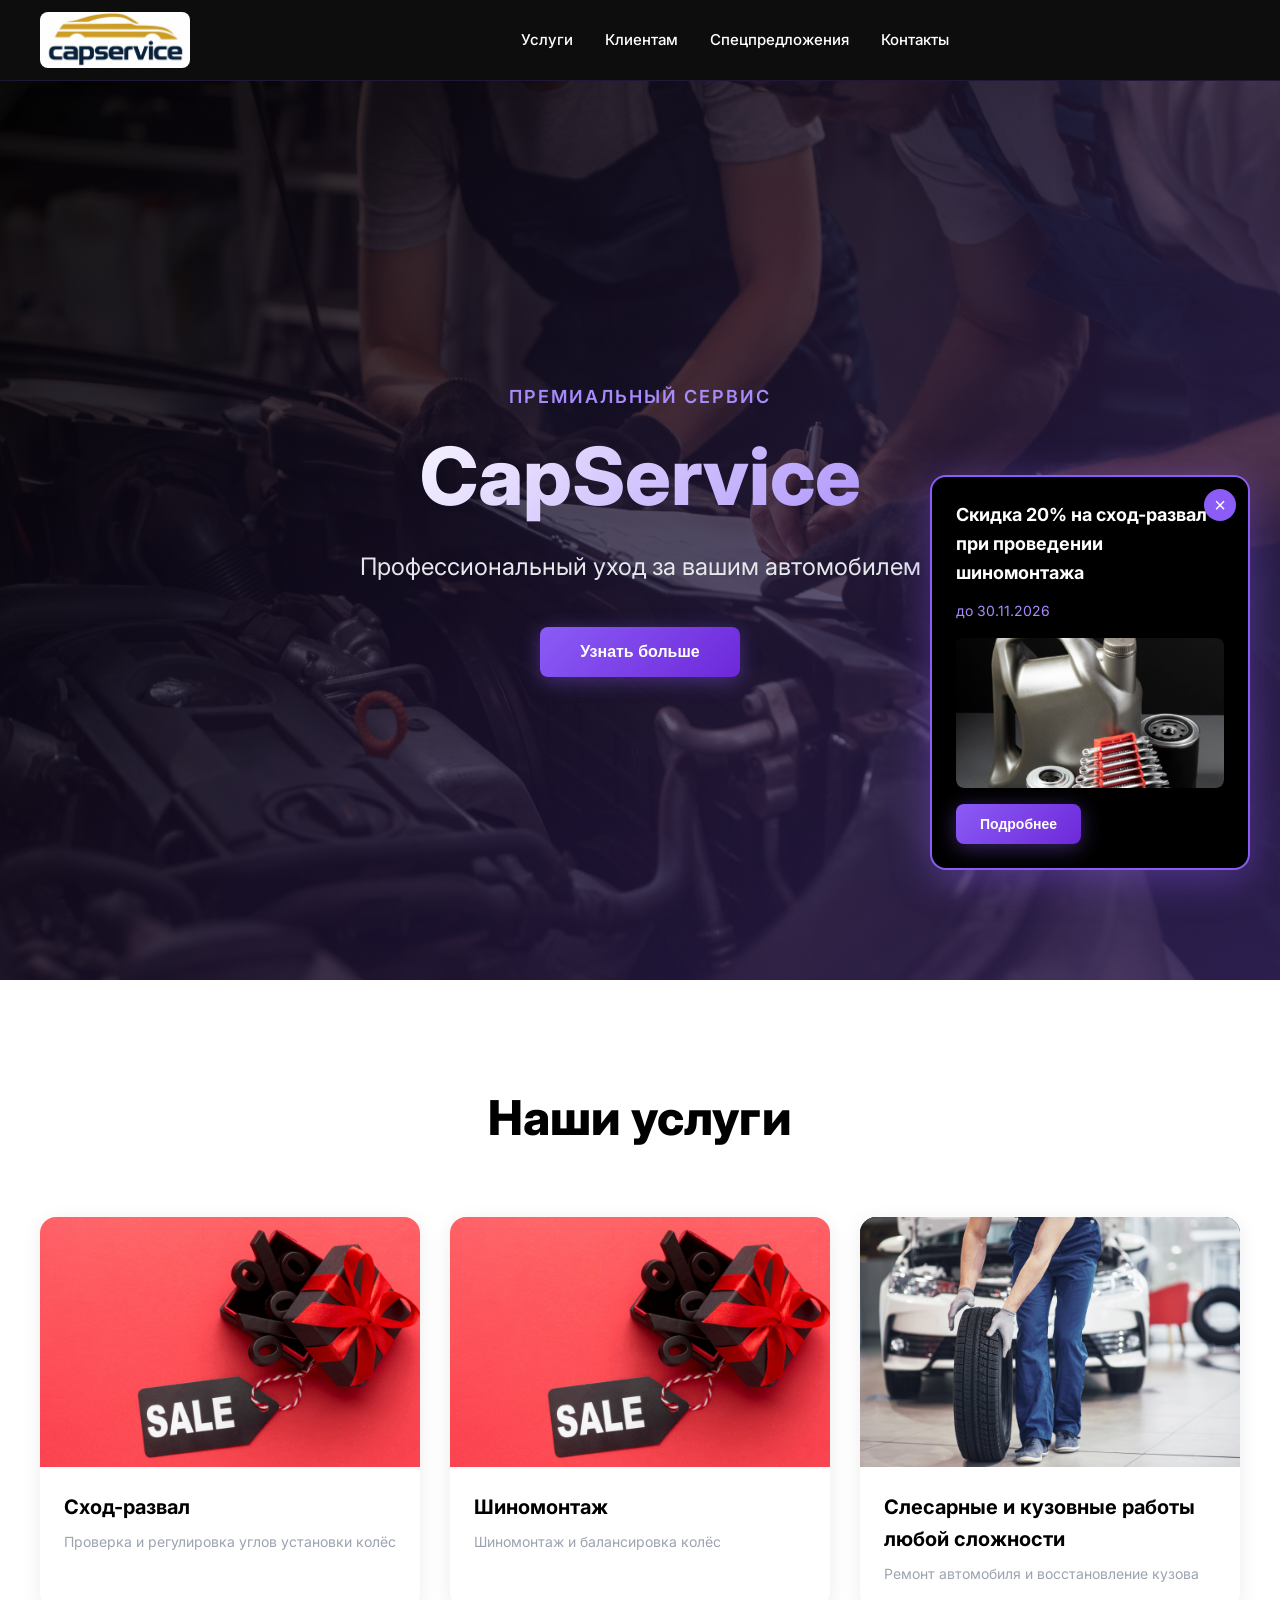
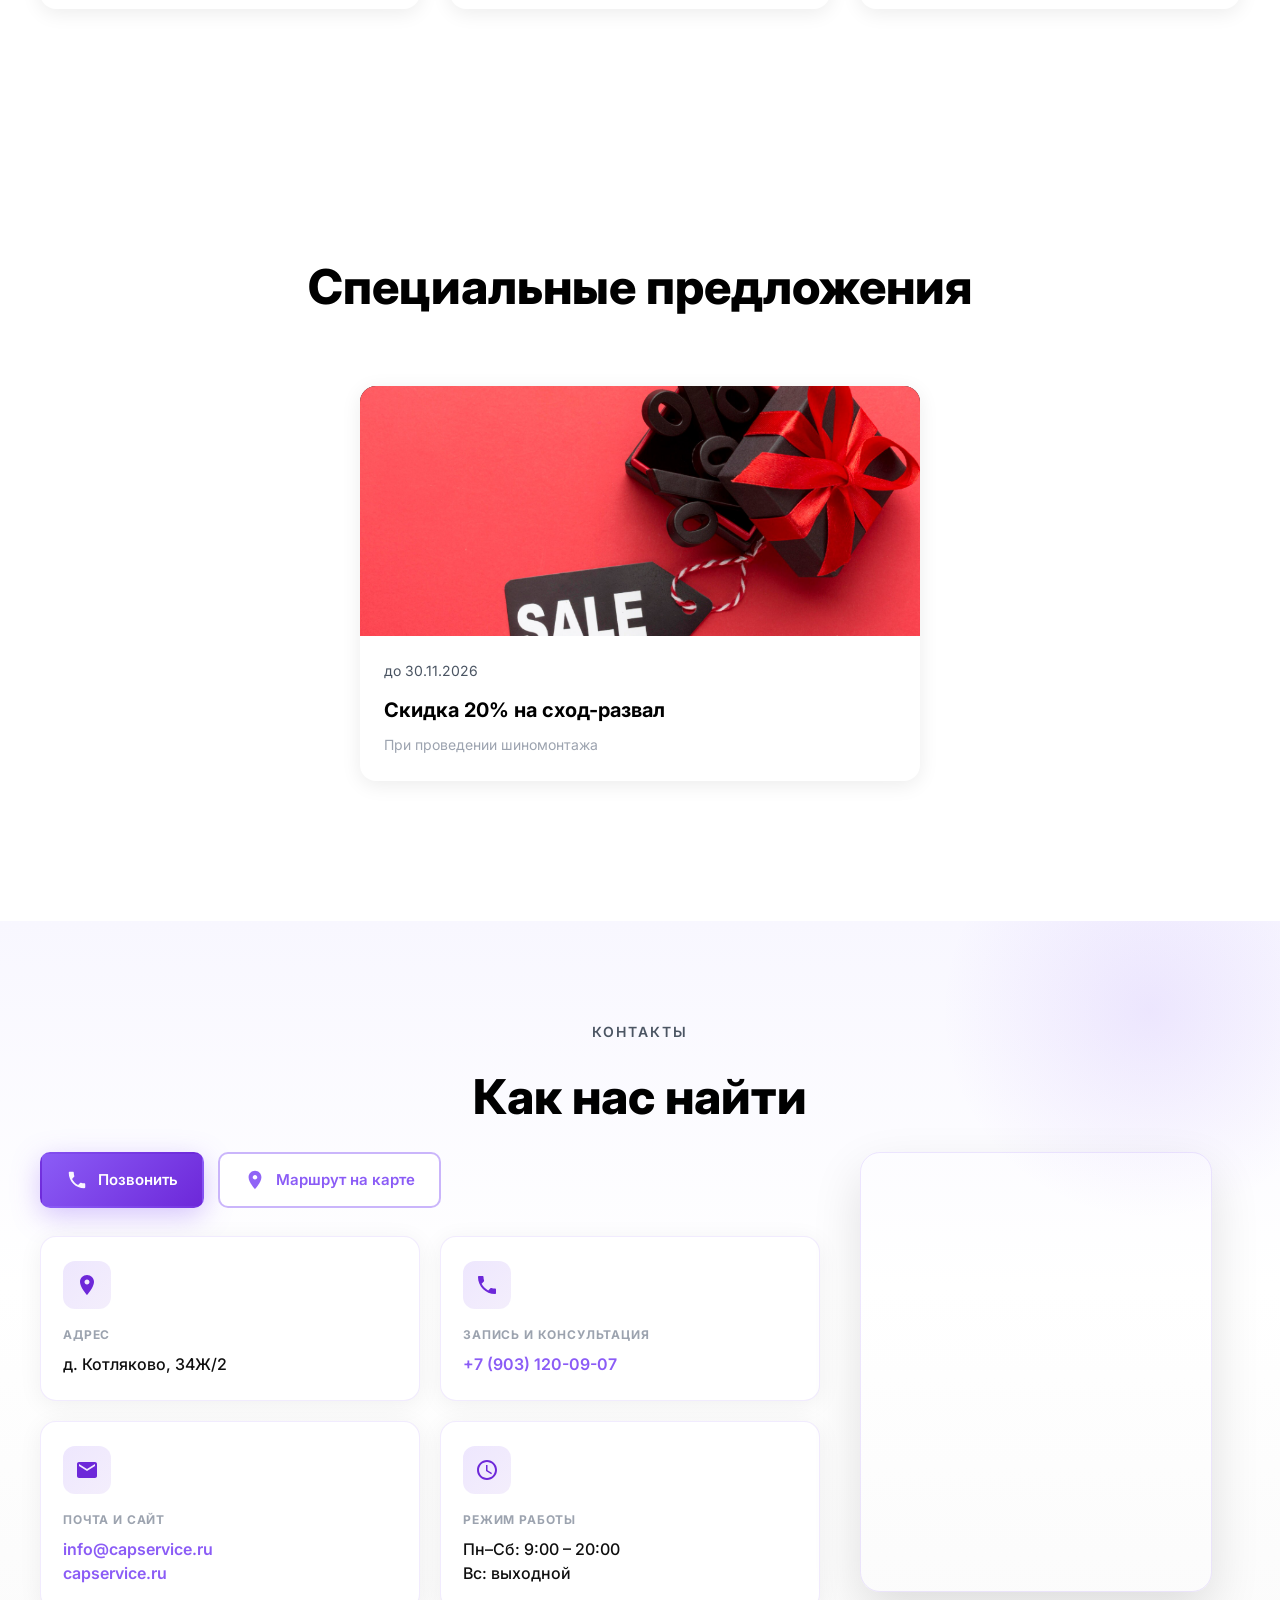
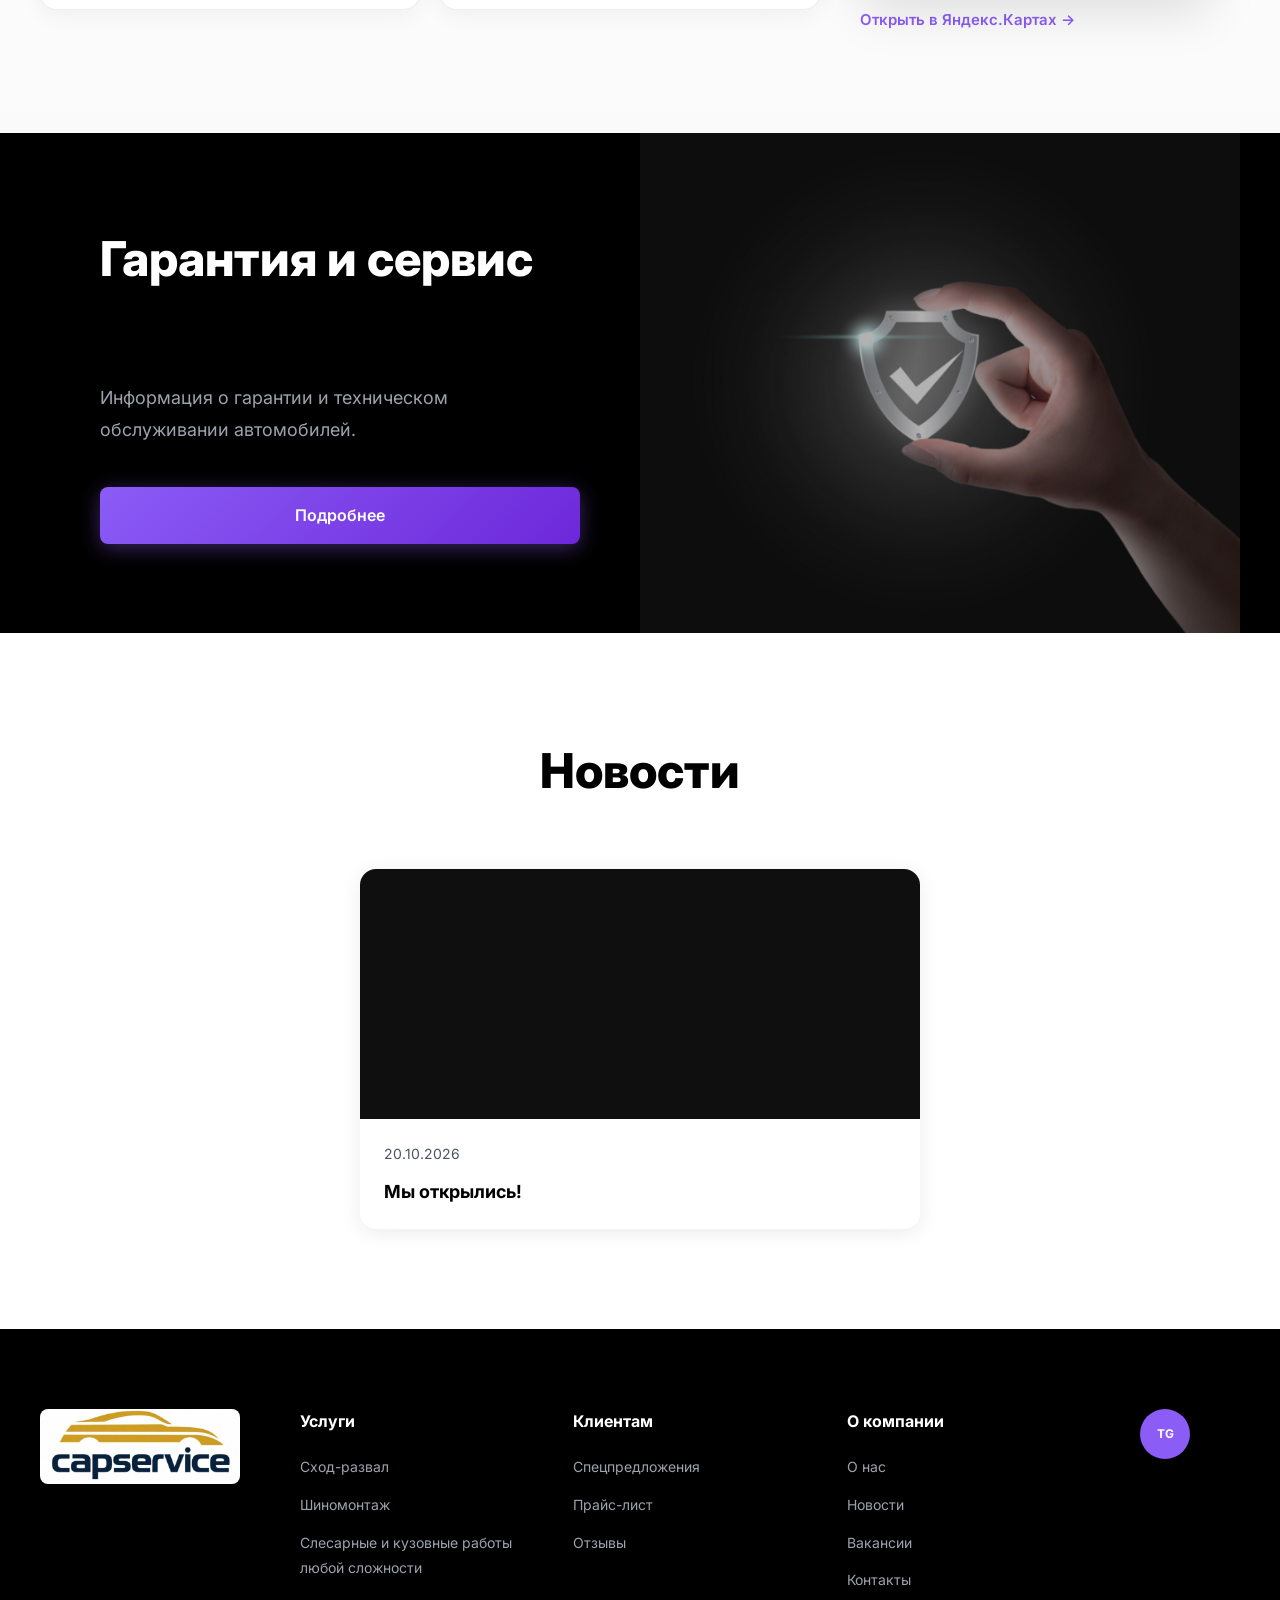
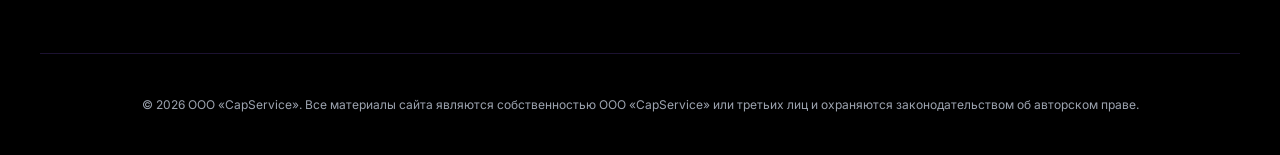
==== commit 8d4dc7e1: "new update" ====
--- a/index.html
+++ b/index.html
@@ -14,20 +14,9 @@
     <header class="header" id="header">
         <div class="container">
             <div class="header-content">
-                <div class="logo">
-                    <svg class="logo-icon" width="40" height="40" viewBox="0 0 40 40" fill="none" xmlns="http://www.w3.org/2000/svg">
-                        <rect width="40" height="40" rx="8" fill="url(#logoGradient)"/>
-                        <path d="M12 20L18 14L22 18L28 12" stroke="white" stroke-width="2.5" stroke-linecap="round" stroke-linejoin="round"/>
-                        <path d="M28 12V18H22" stroke="white" stroke-width="2.5" stroke-linecap="round" stroke-linejoin="round"/>
-                        <defs>
-                            <linearGradient id="logoGradient" x1="0" y1="0" x2="40" y2="40" gradientUnits="userSpaceOnUse">
-                                <stop stop-color="#8B5CF6"/>
-                                <stop offset="1" stop-color="#6D28D9"/>
-                            </linearGradient>
-                        </defs>
-                    </svg>
-                    <span class="logo-text">CapService</span>
-                </div>
+                <a class="logo brand-mark" href="index.html" aria-label="CapService — главная">
+                    <img class="brand-image" src="content/brand/assets/logo.png" alt="CapService" width="1220" height="843" loading="eager" fetchpriority="high" decoding="async">
+                </a>
                 <nav class="nav">
                     <a href="#services" class="nav-link">Услуги</a>
                     <a href="#clients" class="nav-link">Клиентам</a>
@@ -61,29 +50,29 @@
             <div class="offers-grid">
                 <div class="offer-card fade-in" data-catalog="service" data-catalog-slug="maintenance" data-detail-url="pages/service-maintenance.html" role="link" tabindex="0">
                     <div class="offer-image">
-                        <img src="content/services/maintenance/assets/cover.png" alt="Техническое обслуживание" class="offer-img" loading="lazy">
+                        <img src="content/services/maintenance/assets/cover.png" alt="Сход-развал" class="offer-img" loading="lazy">
                     </div>
                     <div class="offer-content">
-                        <h3 class="offer-title">Техническое обслуживание</h3>
-                        <p class="offer-desc">Полный комплекс работ по обслуживанию вашего автомобиля</p>
+                        <h3 class="offer-title">Сход-развал</h3>
+                        <p class="offer-desc">Проверка и регулировка углов установки колёс</p>
                     </div>
                 </div>
                 <div class="offer-card fade-in" data-catalog="service" data-catalog-slug="diagnostics" data-detail-url="pages/service-diagnostics.html" role="link" tabindex="0">
                     <div class="offer-image">
-                        <img src="content/services/diagnostics/assets/cover.png" alt="Диагностика" class="offer-img" loading="lazy">
+                        <img src="content/services/diagnostics/assets/cover.png" alt="Шиномонтаж" class="offer-img" loading="lazy">
                     </div>
                     <div class="offer-content">
-                        <h3 class="offer-title">Диагностика</h3>
-                        <p class="offer-desc">Компьютерная диагностика и выявление неисправностей</p>
+                        <h3 class="offer-title">Шиномонтаж</h3>
+                        <p class="offer-desc">Шиномонтаж и балансировка колёс</p>
                     </div>
                 </div>
                 <div class="offer-card fade-in" data-catalog="service" data-catalog-slug="repair" data-detail-url="pages/service-repair.html" role="link" tabindex="0">
                     <div class="offer-image">
-                        <img src="content/services/repair/assets/cover.png" alt="Ремонт" class="offer-img" loading="lazy">
+                        <img src="content/services/repair/assets/cover.png" alt="Слесарные и кузовные работы любой сложности" class="offer-img" loading="lazy">
                     </div>
                     <div class="offer-content">
-                        <h3 class="offer-title">Ремонт</h3>
-                        <p class="offer-desc">Качественный ремонт всех систем автомобиля</p>
+                        <h3 class="offer-title">Слесарные и кузовные работы любой сложности</h3>
+                        <p class="offer-desc">Ремонт автомобиля и восстановление кузова</p>
                     </div>
                 </div>
             </div>
@@ -100,34 +89,11 @@
                         <img src="content/special-offers/to-20/assets/cover.png" alt="Специальное предложение" class="offer-img" loading="lazy">
                     </div>
                     <div class="offer-content">
-                        <p class="offer-date">до 31 января 2026</p>
-                        <h3 class="offer-title">Скидка 20% на ТО</h3>
-                        <p class="offer-desc">При комплексном техническом обслуживании</p>
-                    </div>
-                </div>
-                <div class="offer-card fade-in" data-catalog="special-offer" data-catalog-slug="free-diagnostics" data-detail-url="pages/offer-free-diagnostics.html" role="link" tabindex="0">
-                    <div class="offer-image">
-                        <img src="content/special-offers/free-diagnostics/assets/cover.png" alt="Специальное предложение" class="offer-img" loading="lazy">
-                    </div>
-                    <div class="offer-content">
-                        <p class="offer-date">до 31 января 2026</p>
-                        <h3 class="offer-title">Бесплатная диагностика</h3>
-                        <p class="offer-desc">При ремонте от 10 000 рублей</p>
-                    </div>
-                </div>
-                <div class="offer-card fade-in" data-catalog="special-offer" data-catalog-slug="parts-discount" data-detail-url="pages/offer-parts-discount.html" role="link" tabindex="0">
-                    <div class="offer-image">
-                        <img src="content/special-offers/parts-discount/assets/cover.png" alt="Специальное предложение" class="offer-img" loading="lazy">
-                    </div>
-                    <div class="offer-content">
-                        <p class="offer-date">до 31 января 2026</p>
-                        <h3 class="offer-title">Скидка на запчасти</h3>
-                        <p class="offer-desc">При покупке оригинальных запчастей</p>
-                    </div>
-                </div>
-            </div>
-            <div class="section-cta">
-                <button class="btn btn-secondary" data-scroll-target="#offers">Смотреть все</button>
+                        <p class="offer-date">до 30.11.2026</p>
+                        <h3 class="offer-title">Скидка 20% на сход-развал</h3>
+                        <p class="offer-desc">При проведении шиномонтажа</p>
+                    </div>
+                </div>
             </div>
         </div>
     </section>
@@ -137,18 +103,17 @@
         <div class="container">
             <p class="section-subtitle">КОНТАКТЫ</p>
             <h2 class="section-title contacts-section-title">Как нас найти</h2>
-            <p class="contacts-intro">Запишитесь по телефону, напишите в почту или приезжайте в сервис — подскажем дорогу и свободные окна.</p>
 
             <div class="contacts-layout">
                 <div class="contacts-main">
                     <div class="contacts-actions">
-                        <a href="tel:+70000000000" class="contacts-action-btn contacts-action-btn--primary">
+                        <a href="tel:+79031200907" class="contacts-action-btn contacts-action-btn--primary">
                             <span class="contacts-action-icon" aria-hidden="true">
                                 <svg width="22" height="22" viewBox="0 0 24 24" fill="none" xmlns="http://www.w3.org/2000/svg"><path d="M6.62 10.79c1.44 2.83 3.76 5.14 6.59 6.59l2.2-2.2c.27-.27.67-.36 1.02-.24 1.12.37 2.33.57 3.57.57.55 0 1 .45 1 1V20c0 .55-.45 1-1 1-9.39 0-17-7.61-17-17 0-.55.45-1 1-1h3.5c.55 0 1 .45 1 1 0 1.25.2 2.45.57 3.57.11.35.03.74-.25 1.02l-2.2 2.2z" fill="currentColor"/></svg>
                             </span>
                             Позвонить
                         </a>
-                        <a href="https://yandex.ru/maps/?text=%D0%94%D0%BE%D0%BC%D0%BE%D0%B4%D0%B5%D0%B4%D0%BE%D0%B2%D0%BE%20%D0%B0%D0%B2%D1%82%D0%BE%D1%81%D0%B5%D1%80%D0%B2%D0%B8%D1%81" class="contacts-action-btn contacts-action-btn--outline" target="_blank" rel="noopener noreferrer">
+                        <a href="https://yandex.ru/maps/-/CXC75GYK" class="contacts-action-btn contacts-action-btn--outline" target="_blank" rel="noopener noreferrer">
                             <span class="contacts-action-icon" aria-hidden="true">
                                 <svg width="22" height="22" viewBox="0 0 24 24" fill="none" xmlns="http://www.w3.org/2000/svg"><path d="M12 2C8.13 2 5 5.13 5 9c0 5.25 7 13 7 13s7-7.75 7-13c0-3.87-3.13-7-7-7zm0 9.5c-1.38 0-2.5-1.12-2.5-2.5s1.12-2.5 2.5-2.5 2.5 1.12 2.5 2.5-1.12 2.5-2.5 2.5z" fill="currentColor"/></svg>
                             </span>
@@ -162,24 +127,25 @@
                                 <svg width="24" height="24" viewBox="0 0 24 24" fill="none" xmlns="http://www.w3.org/2000/svg"><path d="M12 2C8.13 2 5 5.13 5 9c0 5.25 7 13 7 13s7-7.75 7-13c0-3.87-3.13-7-7-7zm0 9.5c-1.38 0-2.5-1.12-2.5-2.5s1.12-2.5 2.5-2.5 2.5 1.12 2.5 2.5-1.12 2.5-2.5 2.5z" fill="currentColor"/></svg>
                             </div>
                             <h3 class="contact-card-label">Адрес</h3>
-                            <p class="contact-card-value">Московская обл., г. Домодедово<br>ул. Промышленная, д. 1</p>
+                            <p class="contact-card-value">д. Котляково, 34Ж/2</p>
                         </article>
                         <article class="contact-card">
                             <div class="contact-card-icon" aria-hidden="true">
                                 <svg width="24" height="24" viewBox="0 0 24 24" fill="none" xmlns="http://www.w3.org/2000/svg"><path d="M6.62 10.79c1.44 2.83 3.76 5.14 6.59 6.59l2.2-2.2c.27-.27.67-.36 1.02-.24 1.12.37 2.33.57 3.57.57.55 0 1 .45 1 1V20c0 .55-.45 1-1 1-9.39 0-17-7.61-17-17 0-.55.45-1 1-1h3.5c.55 0 1 .45 1 1 0 1.25.2 2.45.57 3.57.11.35.03.74-.25 1.02l-2.2 2.2z" fill="currentColor"/></svg>
                             </div>
-                            <h3 class="contact-card-label">Телефон</h3>
+                            <h3 class="contact-card-label">Запись и консультация</h3>
                             <p class="contact-card-value">
-                                <a href="tel:+70000000000" class="contact-link">+7 (000) 000-00-00</a>
+                                <a href="tel:+79031200907" class="contact-link">+7 (903) 120-09-07</a>
                             </p>
                         </article>
                         <article class="contact-card">
                             <div class="contact-card-icon" aria-hidden="true">
                                 <svg width="24" height="24" viewBox="0 0 24 24" fill="none" xmlns="http://www.w3.org/2000/svg"><path d="M20 4H4c-1.1 0-2 .9-2 2v12c0 1.1.9 2 2 2h16c1.1 0 2-.9 2-2V6c0-1.1-.9-2-2-2zm0 4l-8 5-8-5V6l8 5 8-5v2z" fill="currentColor"/></svg>
                             </div>
-                            <h3 class="contact-card-label">E-mail</h3>
+                            <h3 class="contact-card-label">Почта и сайт</h3>
                             <p class="contact-card-value">
-                                <a href="mailto:info@capservice.ru" class="contact-link">info@capservice.ru</a>
+                                <a href="mailto:info@capservice.ru" class="contact-link">info@capservice.ru</a><br>
+                                <a href="https://capservice.ru" class="contact-link">capservice.ru</a>
                             </p>
                         </article>
                         <article class="contact-card">
@@ -187,23 +153,16 @@
                                 <svg width="24" height="24" viewBox="0 0 24 24" fill="none" xmlns="http://www.w3.org/2000/svg"><path d="M11.99 2C6.47 2 2 6.48 2 12s4.47 10 9.99 10C17.52 22 22 17.52 22 12S17.52 2 11.99 2zM12 20c-4.42 0-8-3.58-8-8s3.58-8 8-8 8 3.58 8 8-3.58 8-8 8zm.5-13H11v6l5.25 3.15.75-1.23-4.5-2.67z" fill="currentColor"/></svg>
                             </div>
                             <h3 class="contact-card-label">Режим работы</h3>
-                            <p class="contact-card-value">Пн–Сб: 9:00 – 21:00<br>Вс: выходной</p>
+                            <p class="contact-card-value">Пн–Сб: 9:00 – 20:00<br>Вс: выходной</p>
                         </article>
                     </div>
                 </div>
 
                 <aside class="contacts-map-panel" aria-label="Карта проезда">
                     <div class="contacts-map-frame">
-                        <div class="contacts-map-pattern"></div>
-                        <div class="contacts-map-pin" aria-hidden="true">
-                            <svg width="40" height="40" viewBox="0 0 24 24" fill="none" xmlns="http://www.w3.org/2000/svg"><path d="M12 2C8.13 2 5 5.13 5 9c0 5.25 7 13 7 13s7-7.75 7-13c0-3.87-3.13-7-7-7zm0 9.5c-1.38 0-2.5-1.12-2.5-2.5s1.12-2.5 2.5-2.5 2.5 1.12 2.5 2.5-1.12 2.5-2.5 2.5z" fill="var(--purple-primary)"/></svg>
-                        </div>
-                        <div class="contacts-map-caption">
-                            <strong>CapService</strong>
-                            <span>Домодедово</span>
-                        </div>
-                    </div>
-                    <a href="https://yandex.ru/maps/?text=%D0%94%D0%BE%D0%BC%D0%BE%D0%B4%D0%B5%D0%B4%D0%BE%D0%B2%D0%BE%20%D1%83%D0%BB%20%D0%9F%D1%80%D0%BE%D0%BC%D1%8B%D1%88%D0%BB%D0%B5%D0%BD%D0%BD%D0%B0%D1%8F%201" class="contacts-map-link" target="_blank" rel="noopener noreferrer">Открыть в Яндекс.Картах →</a>
+                        <iframe class="contacts-map-embed" src="https://yandex.ru/map-widget/v1/?ll=37.832556%2C55.477114&amp;z=17&amp;mode=search&amp;oid=232191812456&amp;ol=biz" title="CapService на Яндекс.Картах — д. Котляково, 34Ж/2" loading="lazy" allowfullscreen></iframe>
+                    </div>
+                    <a href="https://yandex.ru/maps/-/CXC75GYK" class="contacts-map-link" target="_blank" rel="noopener noreferrer">Открыть в Яндекс.Картах →</a>
                 </aside>
             </div>
         </div>
@@ -229,44 +188,17 @@
     <section class="section news-section" id="about">
         <div class="container">
             <h2 class="section-title">Новости</h2>
-            <div class="news-tabs">
-                <button class="tab-btn active" data-tab="events">События</button>
-                <button class="tab-btn" data-tab="brand">О бренде</button>
-            </div>
             <div class="news-grid" id="newsGrid">
                 <div class="news-card fade-in" data-catalog="news" data-catalog-slug="service-quality-leadership" data-detail-url="pages/news-service-quality-leadership.html" role="link" tabindex="0">
                     <div class="news-image">
-                        <img src="content/news/service-quality-leadership/assets/cover.png" alt="Новости" class="news-img" loading="lazy">
-                        <div class="news-overlay">
-                            <span class="news-more">Подробнее</span>
-                        </div>
+                        <img src="content/news/service-quality-leadership/assets/cover.png" alt="Открытие автосервиса CapService" class="news-img" loading="lazy">
+                        <div class="news-overlay"><span class="news-more">Подробнее</span></div>
                     </div>
                     <div class="news-content">
-                        <p class="news-date">16 января 2026</p>
-                        <h3 class="news-title">CapService подтвердил лидерство в рейтинге качества сервиса</h3>
-                    </div>
-                </div>
-                <div class="news-card fade-in" data-catalog="news" data-catalog-slug="2025-results" data-detail-url="pages/news-2025-results.html" role="link" tabindex="0">
-                    <div class="news-image">
-                        <img src="content/news/2025-results/assets/cover.jpg" alt="Новости" class="news-img" loading="lazy">
-                    </div>
-                    <div class="news-content">
-                        <p class="news-date">13 января 2026</p>
-                        <h3 class="news-title">Компания CapService подвела итоги 2025 года: стабильный рост и новые услуги</h3>
-                    </div>
-                </div>
-                <div class="news-card fade-in" data-catalog="news" data-catalog-slug="top-5-rating" data-detail-url="pages/news-top-5-rating.html" role="link" tabindex="0">
-                    <div class="news-image">
-                        <img src="content/news/top-5-rating/assets/cover.jpg" alt="Новости" class="news-img" loading="lazy">
-                    </div>
-                    <div class="news-content">
-                        <p class="news-date">10 января 2026</p>
-                        <h3 class="news-title">CapService вошел в пятерку лидеров среди автосервисов по версии J.D. Power</h3>
-                    </div>
-                </div>
-            </div>
-            <div class="section-cta">
-                <button class="btn btn-secondary" data-scroll-target="#about">Смотреть все</button>
+                        <p class="news-date">20.10.2026</p>
+                        <h3 class="news-title">Мы открылись!</h3>
+                    </div>
+                </div>
             </div>
         </div>
     </section>
@@ -275,26 +207,22 @@
     <footer class="footer">
         <div class="container">
             <div class="footer-content">
-                <div class="footer-logo">
-                    <span class="logo-icon">CS</span>
-                    <span class="logo-text">CapService</span>
-                </div>
+                <a class="footer-logo brand-mark" href="index.html" aria-label="CapService — главная">
+                    <img class="brand-image" src="content/brand/assets/logo.png" alt="CapService" width="1220" height="843" loading="lazy" decoding="async">
+                </a>
                 <div class="footer-nav">
                     <div class="footer-column">
                         <h4 class="footer-title">Услуги</h4>
                         <ul class="footer-links">
-                            <li><a href="pages/service-maintenance.html">Техническое обслуживание</a></li>
-                            <li><a href="pages/service-diagnostics.html">Диагностика</a></li>
-                            <li><a href="pages/service-repair.html">Ремонт</a></li>
-                            <li><a href="index.html#services">Другие услуги</a></li>
+                            <li><a href="pages/service-maintenance.html">Сход-развал</a></li>
+                            <li><a href="pages/service-diagnostics.html">Шиномонтаж</a></li>
+                            <li><a href="pages/service-repair.html">Слесарные и кузовные работы любой сложности</a></li>
                         </ul>
                     </div>
                     <div class="footer-column">
                         <h4 class="footer-title">Клиентам</h4>
                         <ul class="footer-links">
                             <li><a href="index.html#offers">Спецпредложения</a></li>
-                            <li><a href="pages/warranty.html">Гарантия</a></li>
-                            <li><a href="#">Онлайн-запись</a></li>
                             <li><a href="#">Прайс-лист</a></li>
                             <li><a href="#">Отзывы</a></li>
                         </ul>
@@ -308,19 +236,9 @@
                             <li><a href="#clients">Контакты</a></li>
                         </ul>
                     </div>
-                    <div class="footer-column">
-                        <h4 class="footer-title">Информация</h4>
-                        <ul class="footer-links">
-                            <li><a href="#">Правовая информация</a></li>
-                            <li><a href="#">Политика конфиденциальности</a></li>
-                            <li><a href="#">Условия использования</a></li>
-                        </ul>
-                    </div>
                 </div>
                 <div class="footer-social">
-                    <a href="#" class="social-icon">VK</a>
-                    <a href="#" class="social-icon">YT</a>
-                    <a href="#" class="social-icon">TG</a>
+                    <a href="https://t.me/capserviceofficial" class="social-icon" target="_blank" rel="noopener noreferrer" aria-label="CapService в Telegram">TG</a>
                 </div>
             </div>
             <div class="footer-bottom">
@@ -332,30 +250,13 @@
     <!-- Floating Promo Widget -->
     <div class="promo-widget" id="promoWidget">
         <button class="promo-close" id="promoClose">×</button>
-        <h3 class="promo-title">Скидка 20% на ТО</h3>
+        <h3 class="promo-title">Скидка 20% на сход-развал при проведении шиномонтажа</h3>
+        <p class="promo-date">до 30.11.2026</p>
         <div class="promo-image">
             <img src="content/promo/assets/cover.png" alt="Специальные предложения" class="promo-img" loading="lazy">
         </div>
         <button class="btn btn-primary btn-small" data-promo-detail data-detail-url="pages/offer-to-20.html">Подробнее</button>
     </div>
-
-    <!-- Legal Info Sections -->
-    <section class="section legal-section">
-        <div class="container">
-            <div class="legal-item">
-                <h3 class="legal-title">Юридическая информация <span class="legal-toggle">+</span></h3>
-                <div class="legal-content">
-                    <p>Информация о юридических аспектах работы компании CapService.</p>
-                </div>
-            </div>
-            <div class="legal-item">
-                <h3 class="legal-title">О бренде CapService <span class="legal-toggle">+</span></h3>
-                <div class="legal-content">
-                    <p>CapService — премиальный автосервис, предлагающий инновационные решения и высочайшее качество обслуживания.</p>
-                </div>
-            </div>
-        </div>
-    </section>
 
     <!-- Contacts Modal -->
     <div class="modal-overlay" id="contactsModal">
@@ -366,24 +267,33 @@
                 <ul class="modal-contact-list">
                     <li class="modal-contact-row">
                         <span class="modal-contact-key">Адрес</span>
-                        <span class="modal-contact-val">Московская обл., г. Домодедово, ул. Промышленная, д. 1</span>
+                        <span class="modal-contact-val">д. Котляково, 34Ж/2</span>
                     </li>
                     <li class="modal-contact-row">
                         <span class="modal-contact-key">Телефон</span>
-                        <a href="tel:+70000000000" class="modal-contact-val modal-contact-val--link">+7 (000) 000-00-00</a>
+                        <span class="modal-contact-val">
+                            <a href="tel:+79031200907" class="modal-contact-val--link">+7 (903) 120-09-07</a>
+                        </span>
                     </li>
                     <li class="modal-contact-row">
                         <span class="modal-contact-key">Почта</span>
                         <a href="mailto:info@capservice.ru" class="modal-contact-val modal-contact-val--link">info@capservice.ru</a>
                     </li>
                     <li class="modal-contact-row">
+                        <span class="modal-contact-key">Сайт</span>
+                        <a href="https://capservice.ru" class="modal-contact-val modal-contact-val--link">capservice.ru</a>
+                    </li>
+                    <li class="modal-contact-row">
                         <span class="modal-contact-key">Режим</span>
-                        <span class="modal-contact-val">Пн–Сб 9:00–21:00, Вс — выходной</span>
+                        <span class="modal-contact-val">Пн–Сб 9:00–20:00, Вс — выходной</span>
                     </li>
                 </ul>
+                <div class="modal-contact-map">
+                    <iframe class="contacts-map-embed" src="https://yandex.ru/map-widget/v1/?ll=37.832556%2C55.477114&amp;z=17&amp;mode=search&amp;oid=232191812456&amp;ol=biz" title="Карта проезда к CapService — д. Котляково, 34Ж/2" loading="lazy" allowfullscreen></iframe>
+                </div>
                 <div class="modal-contact-actions">
-                    <a href="tel:+70000000000" class="btn btn-primary">Позвонить</a>
-                    <a href="https://yandex.ru/maps/?text=%D0%94%D0%BE%D0%BC%D0%BE%D0%B4%D0%B5%D0%B4%D0%BE%D0%B2%D0%BE%20%D1%83%D0%BB%20%D0%9F%D1%80%D0%BE%D0%BC%D1%8B%D1%88%D0%BB%D0%B5%D0%BD%D0%BD%D0%B0%D1%8F%201" class="btn btn-secondary" target="_blank" rel="noopener noreferrer">На карте</a>
+                    <a href="tel:+79031200907" class="btn btn-primary">Позвонить</a>
+                    <a href="https://yandex.ru/maps/-/CXC75GYK" class="btn btn-secondary" target="_blank" rel="noopener noreferrer">На карте</a>
                 </div>
             </div>
         </div>
--- a/styles.css
+++ b/styles.css
@@ -57,7 +57,7 @@
     display: flex;
     align-items: center;
     justify-content: space-between;
-    padding: 20px 0;
+    padding: 12px 0;
     gap: 40px;
 }
 
@@ -76,15 +76,29 @@
     transform: scale(1.05);
 }
 
-.logo-icon {
-    width: 40px;
-    height: 40px;
+/* The supplied image stays intact; object-fit hides its outer whitespace. */
+.brand-mark {
+    display: block;
     flex-shrink: 0;
-}
-
-.logo-icon svg {
+    width: 150px;
+    height: 56px;
+    overflow: hidden;
+    border-radius: 8px;
+    background: var(--white);
+}
+
+.brand-image {
+    display: block;
     width: 100%;
     height: 100%;
+    object-fit: cover;
+    object-position: center;
+    opacity: 1;
+}
+
+.footer-logo.brand-mark {
+    width: 200px;
+    height: 75px;
 }
 
 .nav {
@@ -405,7 +419,10 @@
 }
 
 .modal-content--contacts {
-    max-width: 520px;
+    max-width: 680px;
+    max-height: calc(100vh - 32px);
+    max-height: calc(100dvh - 32px);
+    overflow-y: auto;
     padding: 36px 36px 32px;
 }
 
@@ -981,42 +998,20 @@
     border: 1px solid rgba(139, 92, 246, 0.15);
 }
 
-.contacts-map-pattern {
-    position: absolute;
-    inset: 0;
-    background:
-        linear-gradient(145deg, rgba(139, 92, 246, 0.2) 0%, rgba(17, 24, 39, 0.85) 100%),
-        repeating-linear-gradient(-12deg, transparent, transparent 20px, rgba(255, 255, 255, 0.03) 20px, rgba(255, 255, 255, 0.03) 21px);
-}
-
-.contacts-map-pin {
-    position: absolute;
-    top: 42%;
-    left: 50%;
-    transform: translate(-50%, -100%);
-    filter: drop-shadow(0 8px 16px rgba(0, 0, 0, 0.35));
-}
-
-.contacts-map-caption {
-    position: absolute;
-    bottom: 0;
-    left: 0;
-    right: 0;
-    padding: 20px 22px;
-    background: linear-gradient(transparent, rgba(0, 0, 0, 0.75));
-    color: var(--white);
-}
-
-.contacts-map-caption strong {
+.contacts-map-embed {
     display: block;
-    font-size: 18px;
-    font-weight: 700;
-    margin-bottom: 4px;
-}
-
-.contacts-map-caption span {
-    font-size: 14px;
-    opacity: 0.9;
+    width: 100%;
+    height: 100%;
+    border: 0;
+}
+
+.modal-contact-map {
+    height: 280px;
+    margin-bottom: 24px;
+    overflow: hidden;
+    border: 1px solid rgba(139, 92, 246, 0.15);
+    border-radius: 16px;
+    background: var(--gray-light);
 }
 
 .contacts-map-link {
@@ -1230,7 +1225,7 @@
 
 .footer-nav {
     display: grid;
-    grid-template-columns: repeat(6, 1fr);
+    grid-template-columns: repeat(3, minmax(0, 1fr));
     gap: 40px;
 }
 
@@ -1568,3 +1563,16 @@
     }
 }
 
+
+/* Single active promotion and opening announcement. */
+#offers .offers-grid,
+.news-grid {
+    grid-template-columns: minmax(0, 560px);
+    justify-content: center;
+}
+
+.promo-date {
+    color: var(--purple-light);
+    font-size: 14px;
+    margin: -4px 0 16px;
+}
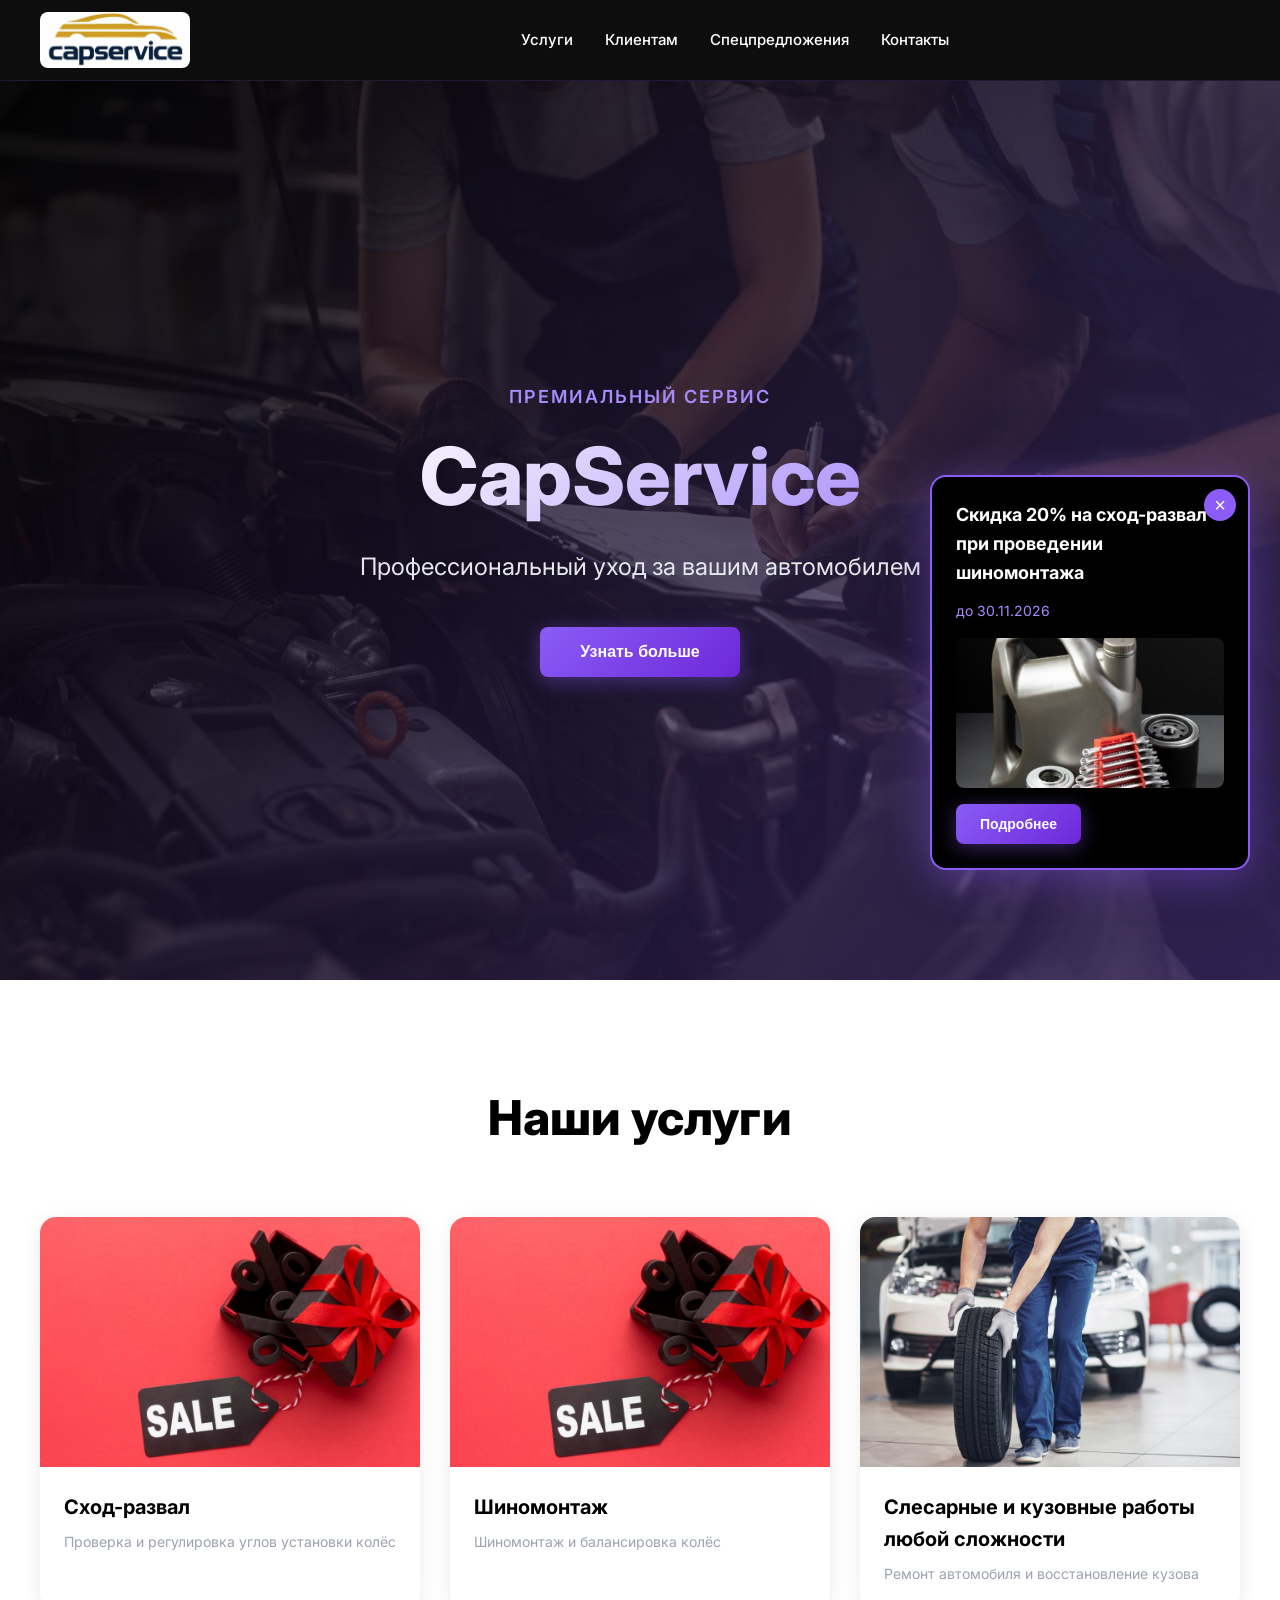
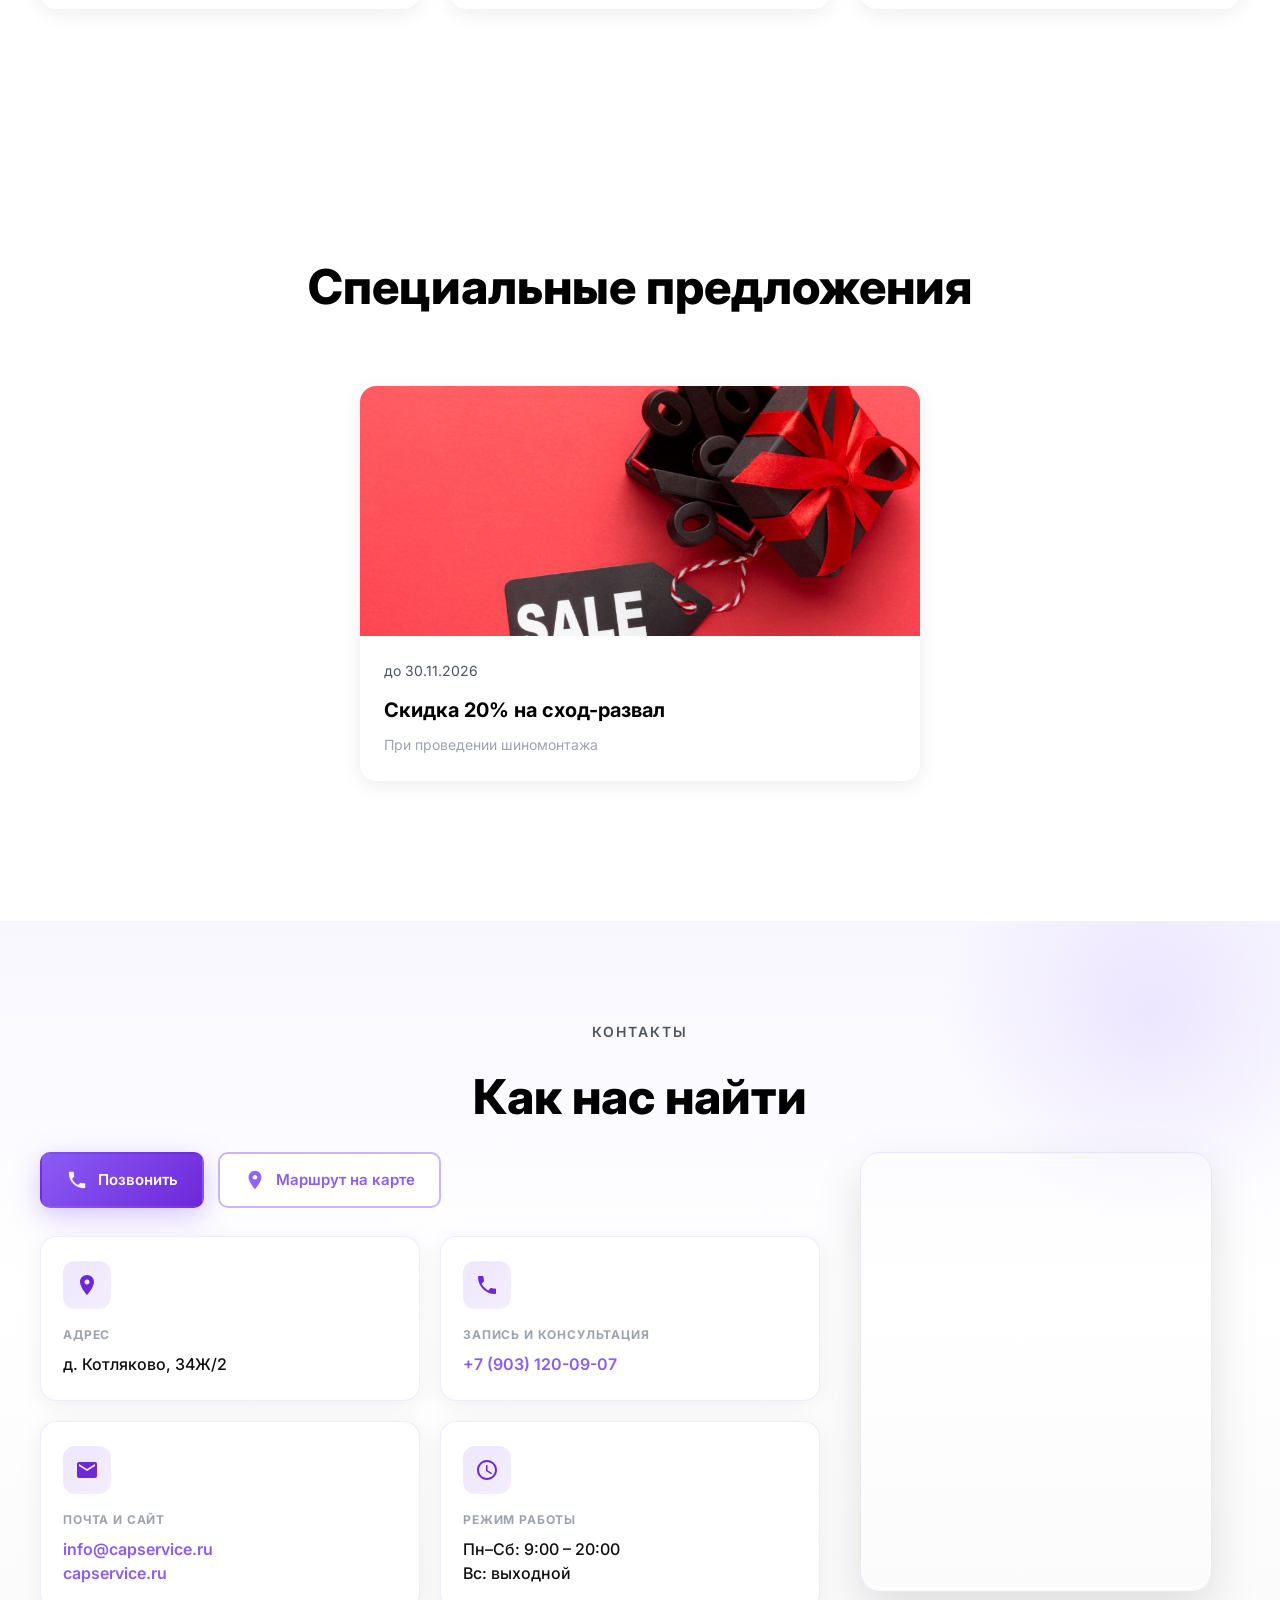
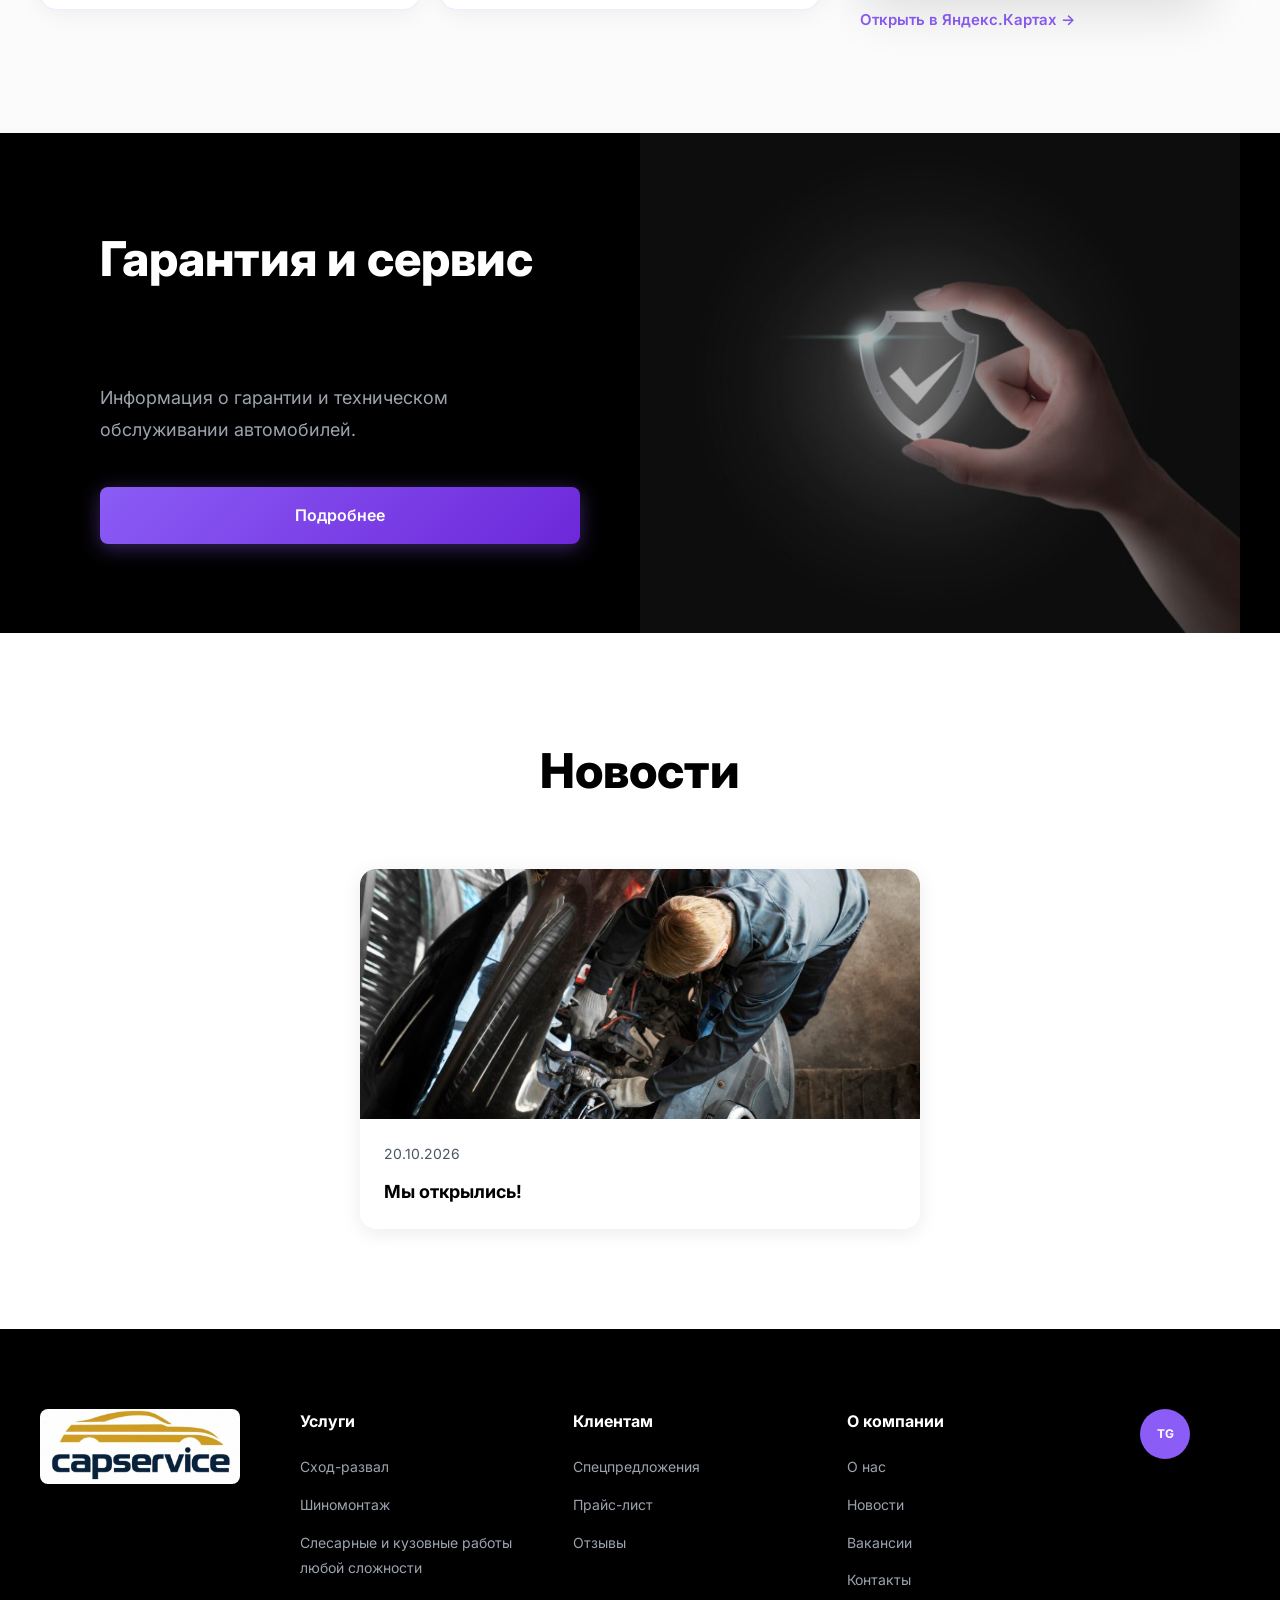
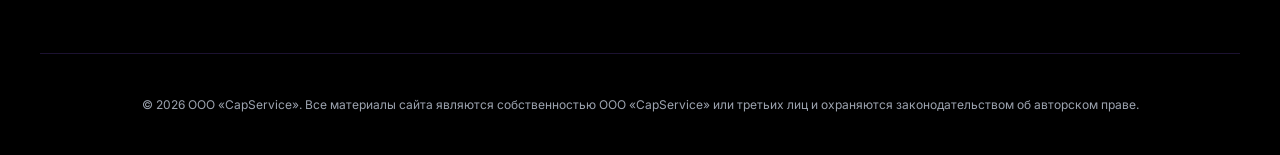
==== commit 3235a951: "another new update" ====
--- a/index.html
+++ b/index.html
@@ -4,7 +4,7 @@
     <meta charset="UTF-8">
     <meta name="viewport" content="width=device-width, initial-scale=1.0">
     <title>CapService - Автосервис премиум класса</title>
-    <link rel="stylesheet" href="styles.css">
+    <link rel="stylesheet" href="styles.css?v=20261110-motion">
     <link rel="preconnect" href="https://fonts.googleapis.com">
     <link rel="preconnect" href="https://fonts.gstatic.com" crossorigin>
     <link href="https://fonts.googleapis.com/css2?family=Inter:wght@300;400;500;600;700;800&display=swap" rel="stylesheet">
@@ -17,7 +17,10 @@
                 <a class="logo brand-mark" href="index.html" aria-label="CapService — главная">
                     <img class="brand-image" src="content/brand/assets/logo.png" alt="CapService" width="1220" height="843" loading="eager" fetchpriority="high" decoding="async">
                 </a>
-                <nav class="nav">
+                <button class="menu-toggle" id="menuToggle" type="button" aria-label="Открыть меню" aria-controls="mainNav" aria-expanded="false">
+                    <span></span><span></span><span></span>
+                </button>
+                <nav class="nav" id="mainNav" aria-label="Основная навигация">
                     <a href="#services" class="nav-link">Услуги</a>
                     <a href="#clients" class="nav-link">Клиентам</a>
                     <a href="#offers" class="nav-link">Спецпредложения</a>
@@ -30,7 +33,7 @@
     <!-- Hero Section -->
     <section class="hero" id="hero">
         <div class="hero-background-image">
-            <img src="content/hero/assets/1.jpg" alt="CapService - Профессионалы работают над автомобилем" class="hero-bg-img">
+            <img src="content/hero/assets/1-optimized.jpg" alt="CapService - Профессионалы работают над автомобилем" class="hero-bg-img" loading="eager" fetchpriority="high" decoding="async">
         </div>
         <div class="hero-overlay"></div>
         <div class="hero-content-new">
@@ -50,7 +53,7 @@
             <div class="offers-grid">
                 <div class="offer-card fade-in" data-catalog="service" data-catalog-slug="maintenance" data-detail-url="pages/service-maintenance.html" role="link" tabindex="0">
                     <div class="offer-image">
-                        <img src="content/services/maintenance/assets/cover.png" alt="Сход-развал" class="offer-img" loading="lazy">
+                        <img src="content/services/maintenance/assets/cover.jpg" alt="Сход-развал" class="offer-img" loading="lazy">
                     </div>
                     <div class="offer-content">
                         <h3 class="offer-title">Сход-развал</h3>
@@ -59,7 +62,7 @@
                 </div>
                 <div class="offer-card fade-in" data-catalog="service" data-catalog-slug="diagnostics" data-detail-url="pages/service-diagnostics.html" role="link" tabindex="0">
                     <div class="offer-image">
-                        <img src="content/services/diagnostics/assets/cover.png" alt="Шиномонтаж" class="offer-img" loading="lazy">
+                        <img src="content/services/diagnostics/assets/cover.jpg" alt="Шиномонтаж" class="offer-img" loading="lazy">
                     </div>
                     <div class="offer-content">
                         <h3 class="offer-title">Шиномонтаж</h3>
@@ -68,7 +71,7 @@
                 </div>
                 <div class="offer-card fade-in" data-catalog="service" data-catalog-slug="repair" data-detail-url="pages/service-repair.html" role="link" tabindex="0">
                     <div class="offer-image">
-                        <img src="content/services/repair/assets/cover.png" alt="Слесарные и кузовные работы любой сложности" class="offer-img" loading="lazy">
+                        <img src="content/services/repair/assets/cover.jpg" alt="Слесарные и кузовные работы любой сложности" class="offer-img" loading="lazy">
                     </div>
                     <div class="offer-content">
                         <h3 class="offer-title">Слесарные и кузовные работы любой сложности</h3>
@@ -86,7 +89,7 @@
             <div class="offers-grid">
                 <div class="offer-card fade-in" data-catalog="special-offer" data-catalog-slug="to-20" data-detail-url="pages/offer-to-20.html" role="link" tabindex="0">
                     <div class="offer-image">
-                        <img src="content/special-offers/to-20/assets/cover.png" alt="Специальное предложение" class="offer-img" loading="lazy">
+                        <img src="content/special-offers/to-20/assets/cover.jpg" alt="Специальное предложение" class="offer-img" loading="lazy">
                     </div>
                     <div class="offer-content">
                         <p class="offer-date">до 30.11.2026</p>
@@ -178,7 +181,7 @@
                     <a href="pages/warranty.html" class="btn btn-primary">Подробнее</a>
                 </div>
                 <div class="warranty-image">
-                    <img src="content/warranty/assets/cover.png" alt="Гарантия и сервис" class="warranty-img" loading="lazy">
+                    <img src="content/warranty/assets/cover.jpg" alt="Гарантия и сервис" class="warranty-img" loading="lazy">
                 </div>
             </div>
         </div>
@@ -191,7 +194,7 @@
             <div class="news-grid" id="newsGrid">
                 <div class="news-card fade-in" data-catalog="news" data-catalog-slug="service-quality-leadership" data-detail-url="pages/news-service-quality-leadership.html" role="link" tabindex="0">
                     <div class="news-image">
-                        <img src="content/news/service-quality-leadership/assets/cover.png" alt="Открытие автосервиса CapService" class="news-img" loading="lazy">
+                        <img src="content/news/service-quality-leadership/assets/cover.jpg" alt="Открытие автосервиса CapService" class="news-img" loading="lazy">
                         <div class="news-overlay"><span class="news-more">Подробнее</span></div>
                     </div>
                     <div class="news-content">
@@ -253,7 +256,7 @@
         <h3 class="promo-title">Скидка 20% на сход-развал при проведении шиномонтажа</h3>
         <p class="promo-date">до 30.11.2026</p>
         <div class="promo-image">
-            <img src="content/promo/assets/cover.png" alt="Специальные предложения" class="promo-img" loading="lazy">
+            <img src="content/promo/assets/cover.jpg" alt="Специальные предложения" class="promo-img" loading="lazy">
         </div>
         <button class="btn btn-primary btn-small" data-promo-detail data-detail-url="pages/offer-to-20.html">Подробнее</button>
     </div>
@@ -313,8 +316,8 @@
         </div>
     </div>
 
-    <script src="home-content.js"></script>
-    <script src="app.js"></script>
+    <script src="home-content.js?v=20261110-motion"></script>
+    <script src="app.js?v=20261110-motion"></script>
 </body>
 </html>
 
--- a/styles.css
+++ b/styles.css
@@ -1576,3 +1576,198 @@
     font-size: 14px;
     margin: -4px 0 16px;
 }
+
+/* Compact mobile layout. */
+.menu-toggle {
+    display: none;
+}
+
+@media (max-width: 768px) {
+    .container { padding: 0 16px; }
+    .header-content { height: 68px; padding: 10px 0; flex-wrap: nowrap; gap: 16px; }
+    .header .brand-mark { width: 128px; height: 48px; }
+    .menu-toggle {
+        display: flex;
+        flex-direction: column;
+        align-items: center;
+        justify-content: center;
+        gap: 5px;
+        width: 44px;
+        height: 44px;
+        margin-left: auto;
+        flex-shrink: 0;
+        border: 1px solid rgba(167, 139, 250, 0.45);
+        border-radius: 10px;
+        color: var(--white);
+        background: rgba(139, 92, 246, 0.12);
+        cursor: pointer;
+    }
+    .menu-toggle span { width: 20px; height: 2px; background: currentColor; transition: transform .2s, opacity .2s; }
+    .menu-open .menu-toggle span:nth-child(1) { transform: translateY(7px) rotate(45deg); }
+    .menu-open .menu-toggle span:nth-child(2) { opacity: 0; }
+    .menu-open .menu-toggle span:nth-child(3) { transform: translateY(-7px) rotate(-45deg); }
+    .header .nav {
+        display: none;
+        position: absolute;
+        top: 68px;
+        left: 12px;
+        right: 12px;
+        width: auto;
+        padding: 8px;
+        flex-direction: column;
+        flex-wrap: nowrap;
+        gap: 2px;
+        background: #131019;
+        border: 1px solid rgba(167, 139, 250, 0.25);
+        border-radius: 0 0 14px 14px;
+        box-shadow: 0 16px 32px rgba(0, 0, 0, .3);
+    }
+    .header.menu-open .nav { display: flex; }
+    .nav-link { display: block; padding: 12px 14px; font-size: 15px; border-radius: 8px; }
+    .nav-link:hover { background: rgba(139, 92, 246, .12); }
+    .nav-link::after { display: none; }
+    .hero { margin-top: 68px; min-height: 460px; min-height: clamp(460px, calc(100svh - 68px), 620px); }
+    .hero-content-new { min-height: inherit; padding: 48px 20px; }
+    .hero-text-new { width: 100%; max-width: 440px; min-width: 0; }
+    .hero-label { font-size: 11px; letter-spacing: 1.8px; margin-bottom: 16px; }
+    .hero-title-new { font-size: clamp(34px, 10vw, 64px); line-height: 1.1; margin-bottom: 18px; }
+    .hero-subtitle-new { max-width: 320px; margin: 0 auto 26px; font-size: 17px; line-height: 1.5; }
+    .btn { min-height: 44px; padding: 12px 22px; font-size: 14px; }
+    .section { padding: 44px 0; }
+    .section-title { margin-bottom: 24px; font-size: clamp(26px, 7vw, 34px); line-height: 1.2; overflow-wrap: anywhere; }
+    .section-subtitle { font-size: 11px; margin-bottom: 10px; }
+    .offers-grid, #offers .offers-grid, .news-grid { grid-template-columns: minmax(0, 1fr); gap: 18px; margin-bottom: 0; }
+    .offer-card, .news-card { min-width: 0; border-radius: 12px; }
+    .offer-image, .news-image { height: 180px; }
+    .offer-content, .news-content { padding: 18px; }
+    .offer-title, .news-title { font-size: 18px; line-height: 1.35; }
+    .offer-desc { font-size: 14px; }
+    .offer-date, .news-date { font-size: 12px; margin-bottom: 8px; }
+    .contacts-section-title { margin-bottom: 24px; }
+    .contacts-layout { grid-template-columns: minmax(0, 1fr); gap: 24px; }
+    .contacts-actions { gap: 10px; margin-bottom: 18px; }
+    .contacts-action-btn { min-height: 46px; padding: 11px 16px; font-size: 14px; }
+    .contacts-cards { grid-template-columns: repeat(2, minmax(0, 1fr)); gap: 12px; }
+    .contact-card { min-width: 0; padding: 16px; border-radius: 12px; }
+    .contact-card-icon { width: 36px; height: 36px; margin-bottom: 12px; border-radius: 9px; }
+    .contact-card-label { font-size: 10px; }
+    .contact-card-value { font-size: 14px; overflow-wrap: anywhere; }
+    .contacts-map-panel { width: 100%; max-width: none; margin: 0; }
+    .contacts-map-frame { height: 230px; max-height: none; aspect-ratio: auto; border-radius: 14px; }
+    .contacts-map-link { margin-top: 12px; font-size: 14px; }
+    .warranty-section { padding: 0; }
+    .warranty-section > .container { padding: 0; }
+    .warranty-hero { min-height: 0; grid-template-columns: minmax(0, 1fr); }
+    .warranty-content { padding: 36px 20px; }
+    .warranty-desc { font-size: 15px; line-height: 1.6; margin: 16px 0 22px; }
+    .warranty-content .btn { align-self: flex-start; }
+    .warranty-image { height: 210px; }
+    .footer { padding: 36px 0 24px; }
+    .footer-content { grid-template-columns: minmax(0, 1fr); gap: 24px; margin-bottom: 28px; }
+    .footer-logo.brand-mark { width: 160px; height: 60px; }
+    .footer-nav { grid-template-columns: repeat(2, minmax(0, 1fr)); gap: 24px 16px; }
+    .footer-column { min-width: 0; }
+    .footer-title { font-size: 14px; margin-bottom: 12px; }
+    .footer-links { gap: 10px; }
+    .footer-links a { font-size: 13px; overflow-wrap: anywhere; }
+    .footer-social { flex-direction: row; }
+    .social-icon { width: 44px; height: 44px; }
+    .footer-bottom { padding-top: 22px; }
+    .footer-copyright { font-size: 11px; text-align: left; }
+    .promo-widget { width: auto; left: 12px; right: 12px; bottom: max(12px, env(safe-area-inset-bottom)); padding: 16px; border-radius: 12px; }
+    .promo-title { padding-right: 28px; margin-bottom: 8px; font-size: 14px; line-height: 1.4; }
+    .promo-image { display: none; }
+    .promo-date { font-size: 12px; margin: 0 0 12px; }
+    .promo-close { top: 6px; right: 6px; width: 36px; height: 36px; }
+    .promo-widget .btn { padding: 10px 20px; }
+    .modal-overlay { padding: 12px; }
+    .modal-content, .modal-content--contacts { width: 100%; max-height: calc(100vh - 24px); max-height: calc(100dvh - 24px); overflow-y: auto; padding: 48px 20px 22px; border-radius: 14px; }
+    .modal-title, .modal-title--contacts { font-size: 23px; line-height: 1.25; margin-bottom: 20px; overflow-wrap: anywhere; }
+    .modal-close { width: 40px; height: 40px; top: 8px; right: 8px; }
+    .modal-contact-list { gap: 12px; margin-bottom: 20px; }
+    .modal-contact-row { padding-bottom: 12px; }
+    .modal-contact-val { font-size: 14px; overflow-wrap: anywhere; }
+    .modal-contact-map { height: 210px; margin-bottom: 18px; }
+    .modal-contact-actions { gap: 10px; }
+    .modal-contact-actions .btn { min-width: 0; }
+}
+
+@media (max-width: 380px) {
+    .contacts-cards { grid-template-columns: minmax(0, 1fr); }
+    .footer-nav { grid-template-columns: minmax(0, 1fr); }
+}
+
+@media (prefers-reduced-motion: reduce) {
+    *, *::before, *::after { animation-duration: .01ms !important; transition-duration: .01ms !important; }
+}
+
+/* Short, one-time mobile transitions use only opacity and transforms. */
+@keyframes mobile-rise {
+    from { opacity: 0; transform: translateY(18px); }
+    to { opacity: 1; transform: translateY(0); }
+}
+@keyframes mobile-photo-enter {
+    from { transform: scale(1.045); }
+    to { transform: scale(1); }
+}
+@keyframes mobile-promo-enter {
+    from { opacity: 0; transform: translateY(24px) scale(.97); }
+    to { opacity: 1; transform: translateY(0) scale(1); }
+}
+@media (max-width: 768px) and (prefers-reduced-motion: no-preference) {
+    .hero-text-new { animation: none; }
+    .hero-text-new > * { animation: mobile-rise .65s cubic-bezier(.2,.75,.25,1) both; }
+    .hero-text-new > :nth-child(2) { animation-delay: .08s; }
+    .hero-text-new > :nth-child(3) { animation-delay: .16s; }
+    .hero-text-new > :nth-child(4) { animation-delay: .24s; }
+    .hero-bg-img { animation: mobile-photo-enter 1.5s cubic-bezier(.2,.65,.3,1) both; }
+    .mobile-reveal, .fade-in {
+        opacity: 0;
+        transform: translateY(20px);
+        transition: opacity .6s ease, transform .6s cubic-bezier(.2,.75,.25,1);
+        transition-delay: var(--reveal-delay, 0ms);
+    }
+    .mobile-reveal.visible, .fade-in.visible { opacity: 1; transform: translateY(0); }
+    .header .nav {
+        display: flex;
+        visibility: hidden;
+        opacity: 0;
+        pointer-events: none;
+        transform: translateY(-8px) scale(.98);
+        transform-origin: top right;
+        transition: opacity .22s ease, transform .26s cubic-bezier(.2,.75,.25,1), visibility 0s .26s;
+    }
+    .header.menu-open .nav {
+        visibility: visible;
+        opacity: 1;
+        pointer-events: auto;
+        transform: translateY(0) scale(1);
+        transition-delay: 0s;
+    }
+    .nav-link { opacity: 0; transform: translateY(-6px); transition: opacity .2s ease, transform .25s ease; }
+    .menu-open .nav-link { opacity: 1; transform: translateY(0); }
+    .menu-open .nav-link:nth-child(2) { transition-delay: .035s; }
+    .menu-open .nav-link:nth-child(3) { transition-delay: .07s; }
+    .menu-open .nav-link:nth-child(4) { transition-delay: .105s; }
+    .menu-toggle span { transition: transform .28s cubic-bezier(.2,.75,.25,1), opacity .18s ease; }
+    .modal-overlay { transition: opacity .22s ease, visibility .22s ease; }
+    .modal-content { transform: translateY(22px) scale(.97); transition: transform .32s cubic-bezier(.2,.8,.25,1); }
+    .modal-overlay.active .modal-content { transform: translateY(0) scale(1); }
+    .promo-widget { animation: mobile-promo-enter .45s cubic-bezier(.2,.8,.25,1) both; transition: opacity .25s ease, transform .3s ease; }
+    .promo-widget.hidden { animation: none; transform: translateY(24px) scale(.97); }
+    .btn, .contacts-action-btn, .social-icon, .menu-toggle { transition: transform .18s ease, box-shadow .2s ease, background-color .2s ease; }
+    .btn:active, .contacts-action-btn:active, .social-icon:active, .menu-toggle:active { transform: scale(.96); }
+    .offer-card:active, .news-card:active { transform: translateY(0) scale(.985); transition-duration: .15s; }
+    .contact-card:active { transform: scale(.985); }
+}
+@media (max-width: 768px) and (hover: none) {
+    .offer-card:hover, .news-card:hover, .contact-card:hover { transform: none; }
+    .offer-card:hover .offer-img, .news-card:hover .news-img, .warranty-image:hover .warranty-img { transform: none; }
+    .news-card:hover .news-overlay { opacity: 0; }
+    .logo:hover, .btn:hover, .contacts-action-btn:hover, .social-icon:hover { transform: none; }
+    .btn:active, .contacts-action-btn:active, .social-icon:active { transform: scale(.96); }
+}
+@media (prefers-reduced-motion: reduce) {
+    .mobile-reveal, .fade-in { opacity: 1; transform: none; }
+    .hero-text-new > *, .hero-bg-img { animation: none; }
+}
